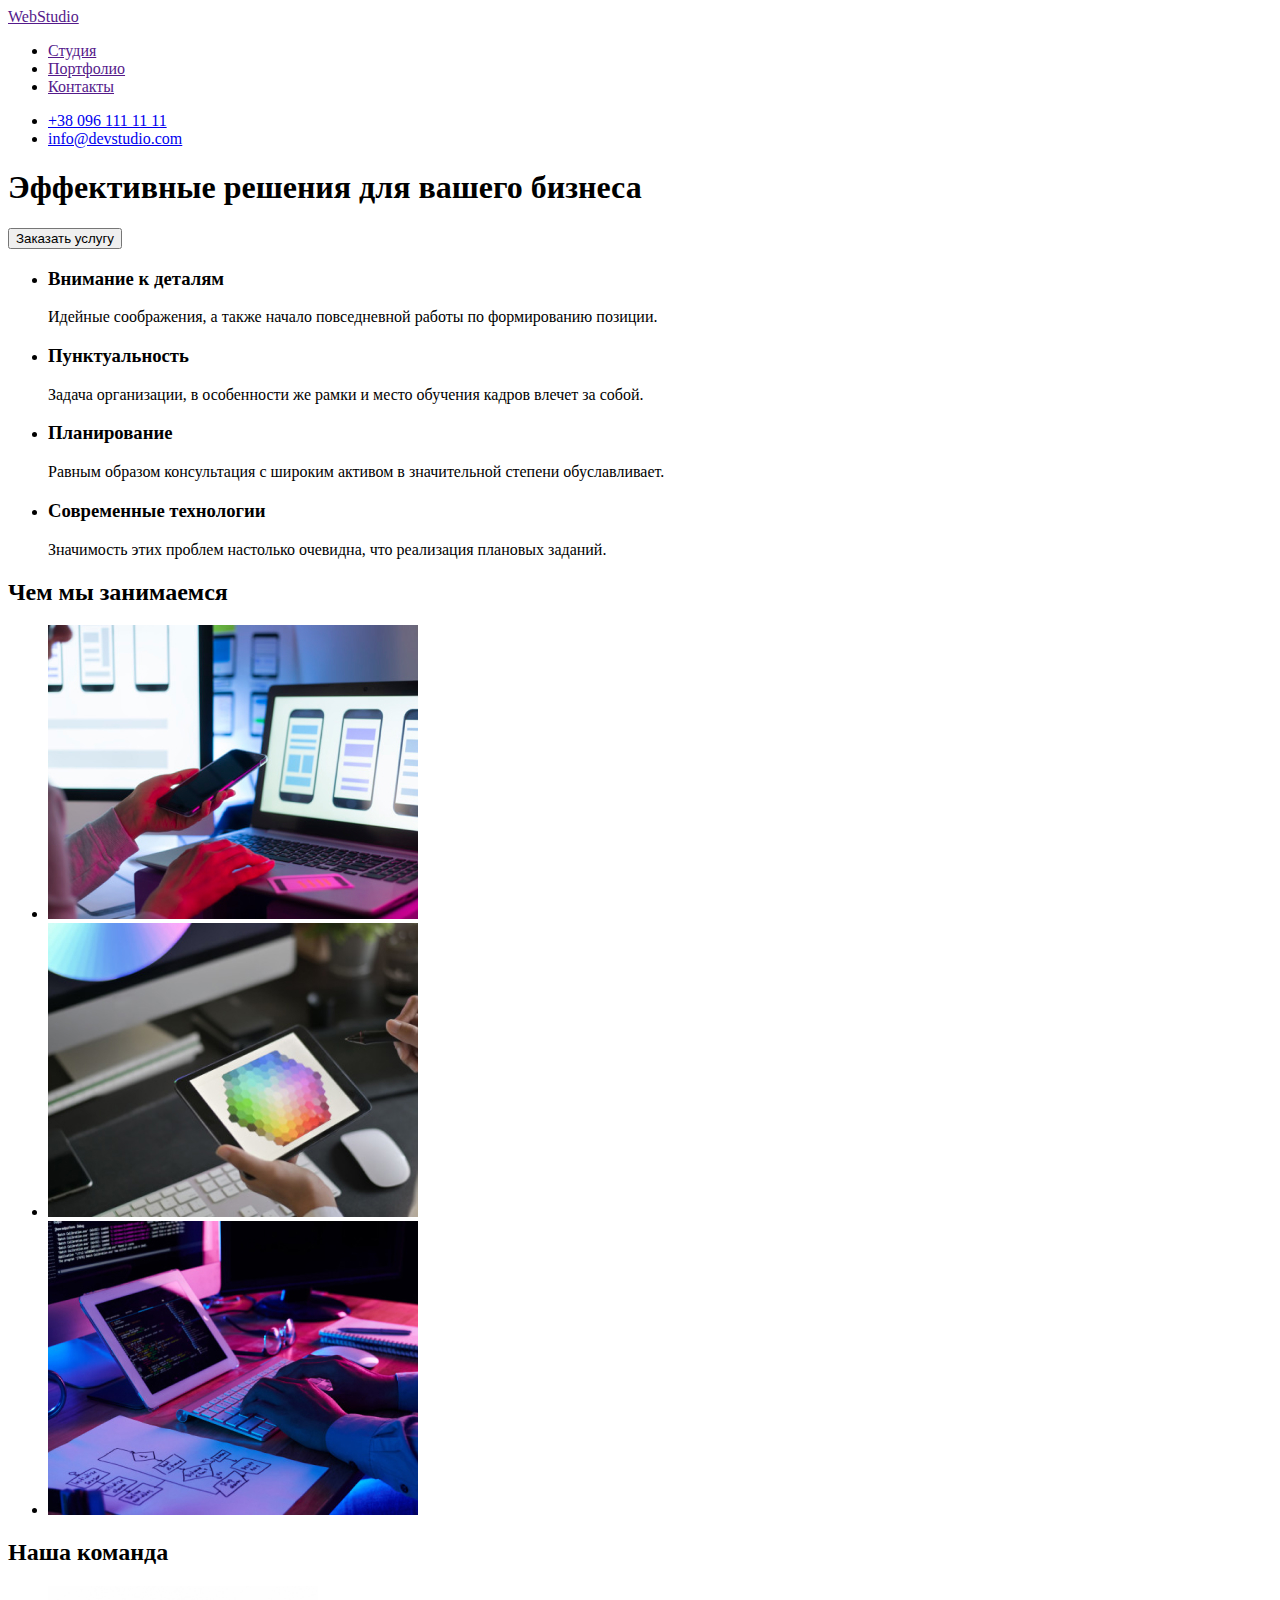
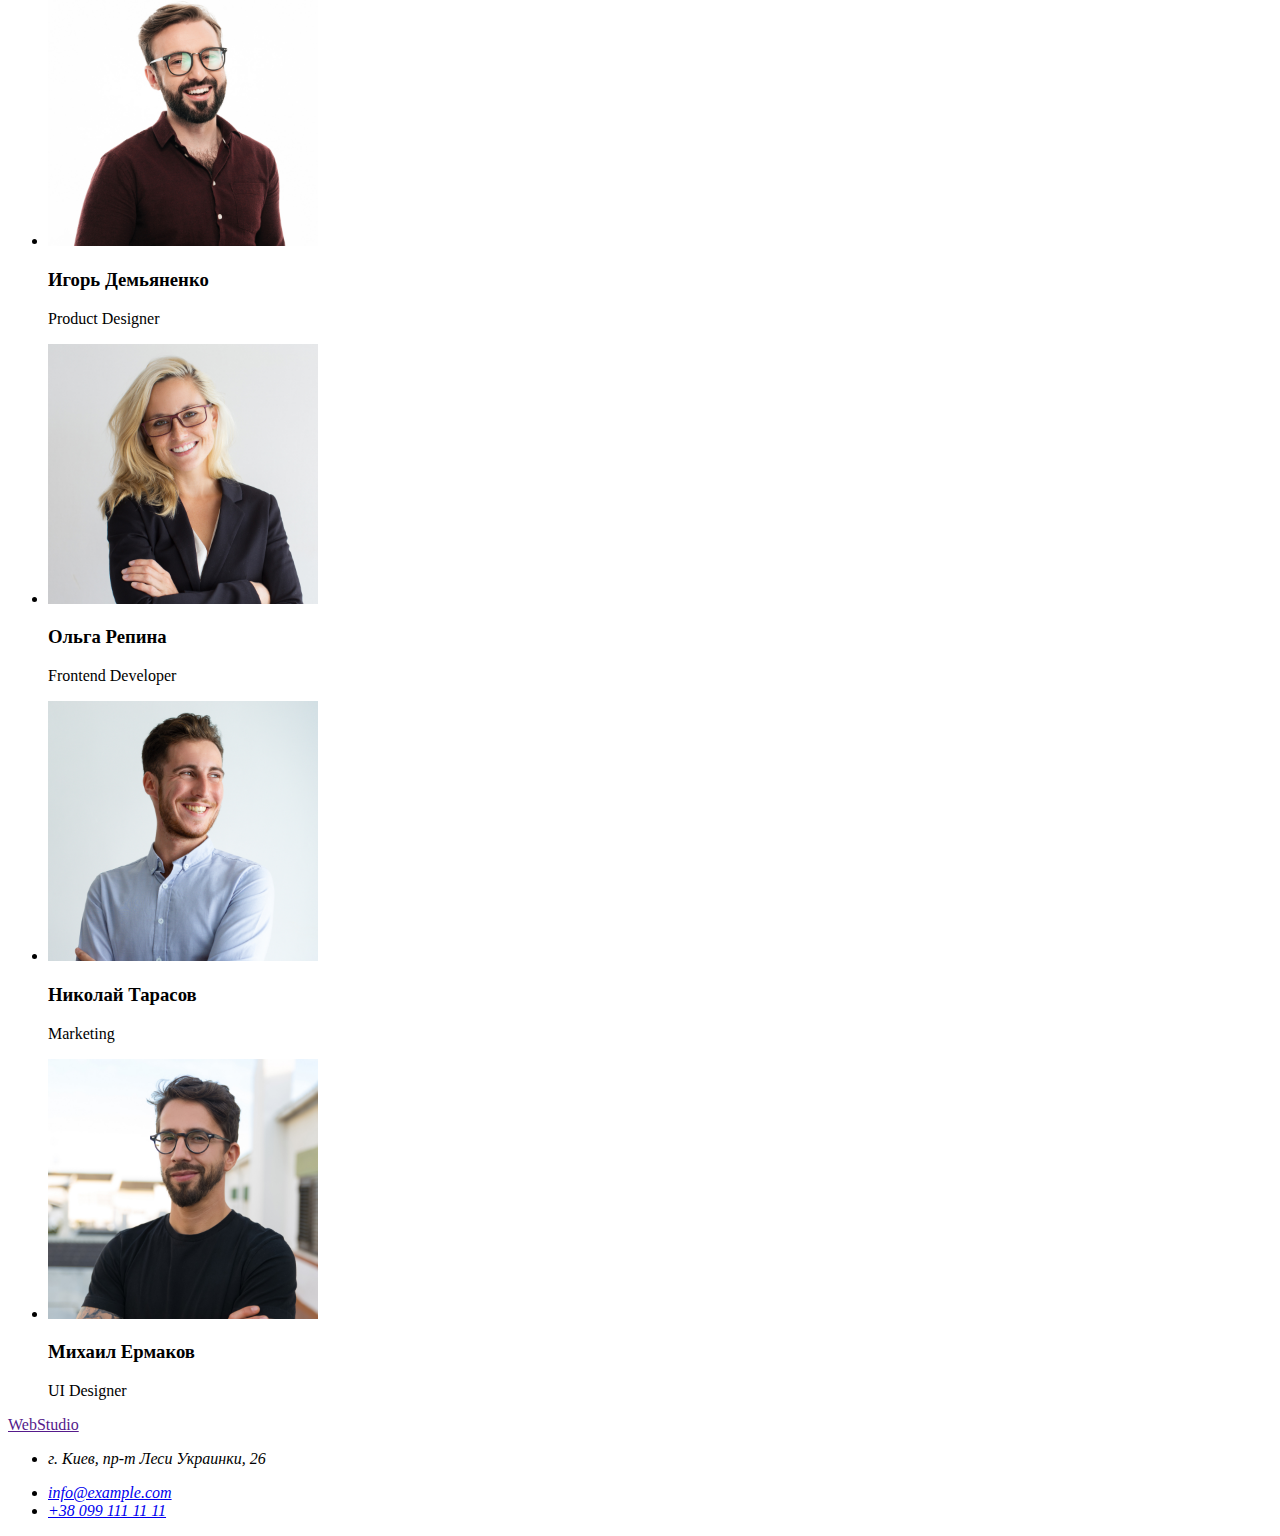
==== index.html @ 370072dc "начало работы" ====
<!DOCTYPE html>
<html lang="ru">
<head>
    <meta charset="UTF-8">
    <meta http-equiv="X-UA-Compatible" content="IE=edge">
    <meta name="viewport" content="width=device-width, initial-scale=1.0">
    <title>Document</title>
</head>
<body>
    <!--шапка сайта-->
    <header>
        <nav>
            <a href="">WebStudio</a>
            <ul>
                <li><a href="">Студия</a></li>
                <li><a href="">Портфолио</a></li>
                <li><a href="">Контакты</a></li>
            </ul>
        </nav>
        <ul>
            <li><a href="tel:+380961111111">+38 096 111 11 11</a></li>
            <li><a href="mailto:info@devstudio.com">info@devstudio.com</a></li>
        </ul>

    </header>
    <main>
        <!--hero-->
        <section>
            <h1>Эффективные решения для вашего бизнеса</h1>
            <type>
                <button>Заказать услугу</button>
            </type>
        </section>
         <section>
            <ul>
                <li><h3>Внимание к деталям</h3>
                    <p>Идейные соображения, а также начало повседневной работы по формированию позиции.</p></li>
                <li><h3>Пунктуальность</h3><p>Задача организации, в особенности же рамки и место обучения кадров влечет за собой.</p></li>
                <li><h3>Планирование</h3><p>Равным образом консультация с широким активом в значительной степени обуславливает.</p></li>
                <li><h3>Современные технологии</h3><p>Значимость этих проблем настолько очевидна, что реализация плановых заданий.</p></li>
                </ul>
         </section>
         <!--чем мы занимаемся-->
         <section>
             <h2>Чем мы занимаемся</h2>
             <ul>
                 <li><img src="images/box2.jpg" alt="подбор для всех девайсов" width="370"></li>
                 <li><img src='images/box3.jpg' alt="подбор цветов" width="370"></li>
                 <li><img src='images/img.jpg' alt="разработка сайтов" width="370"></li>
             </ul>  
         </section>
         <section>
             <h2>Наша команда</h2>
             <ul>
                 <li><img src="images/1.jpg" alt="Игорь Демьяненко" width="270"><h3>Игорь Демьяненко</h3><p>Product Designer</p></li>
                 <li><img src="images/4.jpg" alt="Ольга Репина" width="270"><h3>Ольга Репина</h3><p>Frontend Developer</p></li>
                 <li><img src="images/3.jpg" alt="Николай Tарасов" width="270"><h3>Николай Тарасов</h3><p>Marketing</p></li>
                 <li><img src="images/2.jpg" alt="Михаил Ермаков" width="270"><h3>Михаил Ермаков</h3><p>UI Designer</p></li>
             </ul>
         </section>
    </main>
    <footer>
        
        <a href="">WebStudio</a>
        <ul><address>
        <li><p>г. Киев, пр-т Леси Украинки, 26</li></p>
        <li><a href="mailto:info@example.com">info@example.com</a></li>
        <li><a href="tel:+380991111111">+38 099 111 11 11</a></li></address>
        </ul>
    </footer>
</body>     
</html>
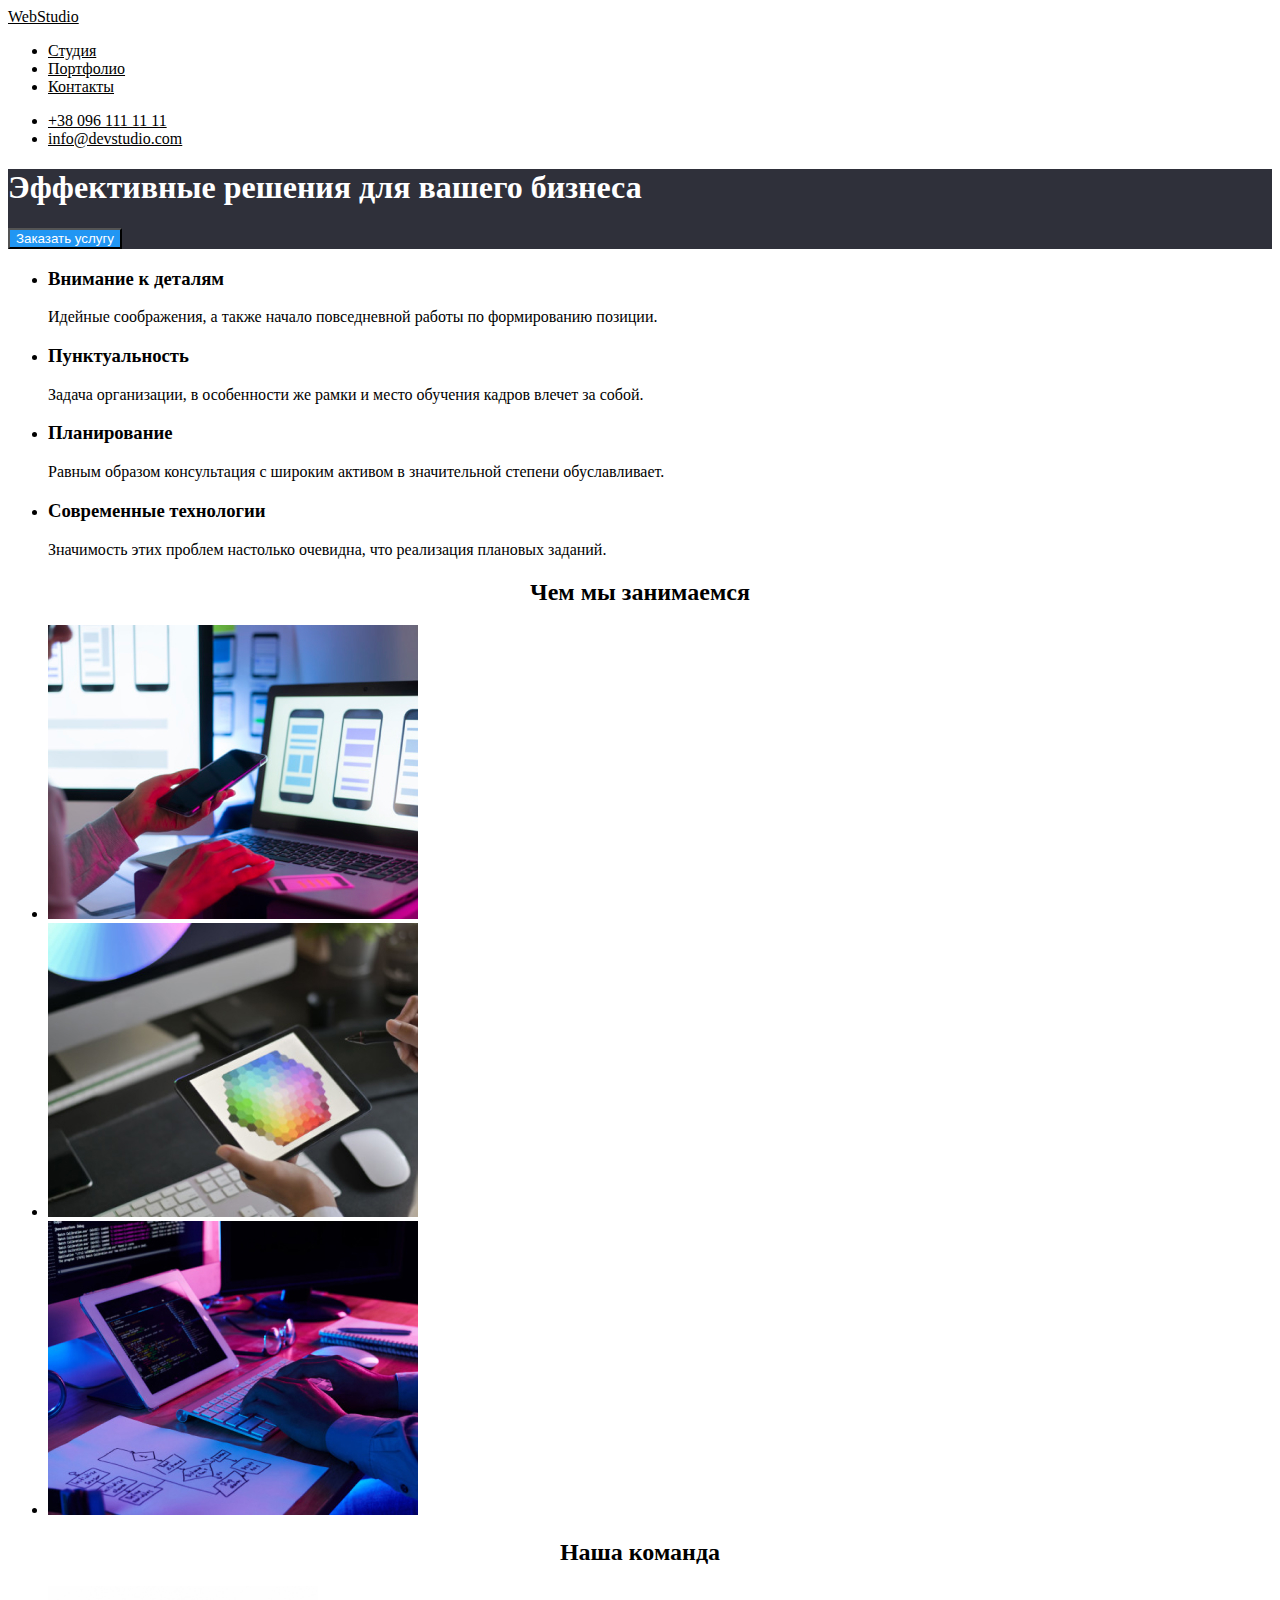
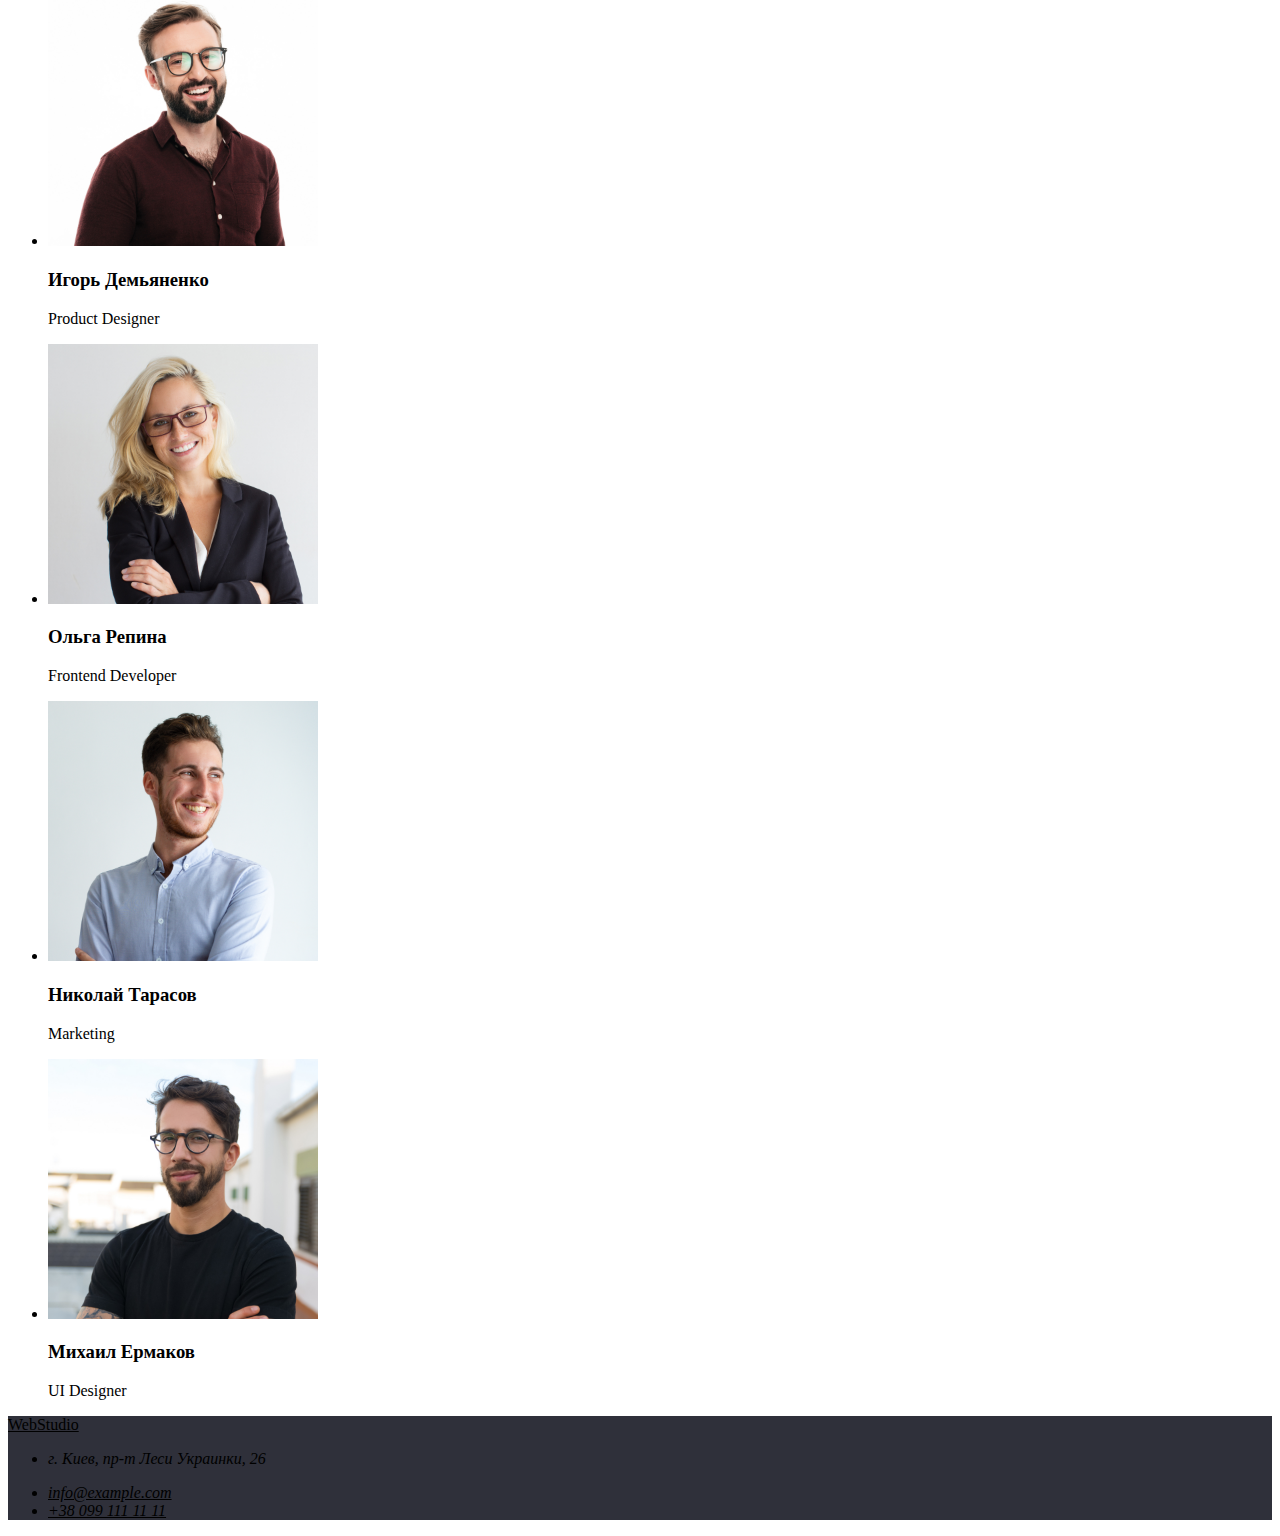
==== commit b556c233: "начало(созданы ксс файлы)" ====
--- a/index.html
+++ b/index.html
@@ -5,11 +5,13 @@
     <meta http-equiv="X-UA-Compatible" content="IE=edge">
     <meta name="viewport" content="width=device-width, initial-scale=1.0">
     <title>Document</title>
+    <link href="css\style.css" rel="stylesheet">
+
 </head>
 <body>
     <!--шапка сайта-->
-    <header>
-        <nav>
+    <header class="SHAPKA">
+        <nav class="SHAPKA-navigatsiya">
             <a href="">WebStudio</a>
             <ul>
                 <li><a href="">Студия</a></li>
@@ -17,7 +19,7 @@
                 <li><a href="">Контакты</a></li>
             </ul>
         </nav>
-        <ul>
+        <ul class="SHAPKA-navigatsiya">
             <li><a href="tel:+380961111111">+38 096 111 11 11</a></li>
             <li><a href="mailto:info@devstudio.com">info@devstudio.com</a></li>
         </ul>
@@ -25,24 +27,24 @@
     </header>
     <main>
         <!--hero-->
-        <section>
-            <h1>Эффективные решения для вашего бизнеса</h1>
+        <section class="HERO">
+            <h1 class="HERO-text">Эффективные решения для вашего бизнеса</h1>
             <type>
-                <button>Заказать услугу</button>
+                <button class="HERO-BUTTON">Заказать услугу</button>
             </type>
         </section>
-         <section>
+         <section class="preimushestva">
             <ul>
-                <li><h3>Внимание к деталям</h3>
+                <li><h3 class="preimushestva">Внимание к деталям</h3>
                     <p>Идейные соображения, а также начало повседневной работы по формированию позиции.</p></li>
-                <li><h3>Пунктуальность</h3><p>Задача организации, в особенности же рамки и место обучения кадров влечет за собой.</p></li>
-                <li><h3>Планирование</h3><p>Равным образом консультация с широким активом в значительной степени обуславливает.</p></li>
-                <li><h3>Современные технологии</h3><p>Значимость этих проблем настолько очевидна, что реализация плановых заданий.</p></li>
+                <li><h3 class="preimushestva">Пунктуальность</h3><p>Задача организации, в особенности же рамки и место обучения кадров влечет за собой.</p></li>
+                <li><h3 class="preimushestva">Планирование</h3><p>Равным образом консультация с широким активом в значительной степени обуславливает.</p></li>
+                <li><h3 class="preimushestva">Современные технологии</h3><p>Значимость этих проблем настолько очевидна, что реализация плановых заданий.</p></li>
                 </ul>
          </section>
          <!--чем мы занимаемся-->
          <section>
-             <h2>Чем мы занимаемся</h2>
+             <h2 class="chemzanimaemsya">Чем мы занимаемся</h2>
              <ul>
                  <li><img src="images/box2.jpg" alt="подбор для всех девайсов" width="370"></li>
                  <li><img src='images/box3.jpg' alt="подбор цветов" width="370"></li>
@@ -50,7 +52,7 @@
              </ul>  
          </section>
          <section>
-             <h2>Наша команда</h2>
+             <h2 class="nashakomanda">Наша команда</h2>
              <ul>
                  <li><img src="images/1.jpg" alt="Игорь Демьяненко" width="270"><h3>Игорь Демьяненко</h3><p>Product Designer</p></li>
                  <li><img src="images/4.jpg" alt="Ольга Репина" width="270"><h3>Ольга Репина</h3><p>Frontend Developer</p></li>
@@ -59,7 +61,7 @@
              </ul>
          </section>
     </main>
-    <footer>
+    <footer class="podval">
         
         <a href="">WebStudio</a>
         <ul><address>
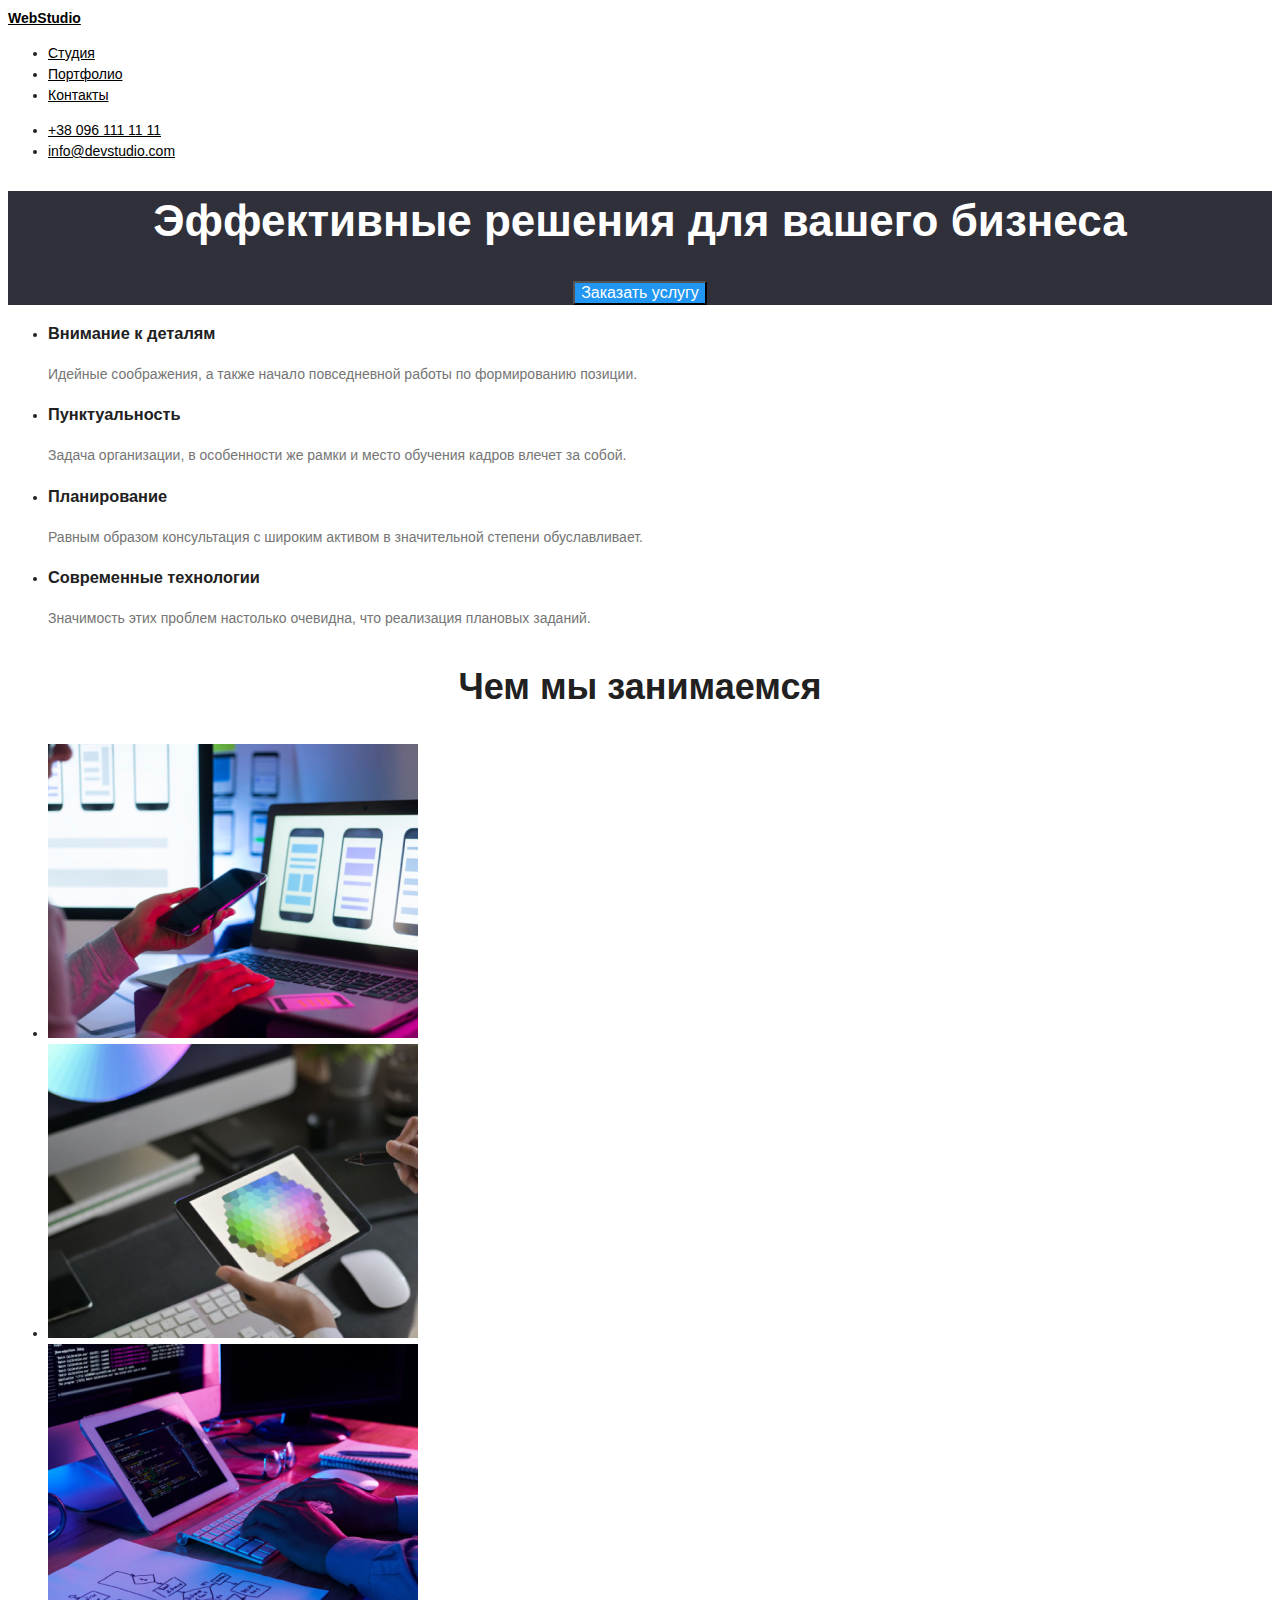
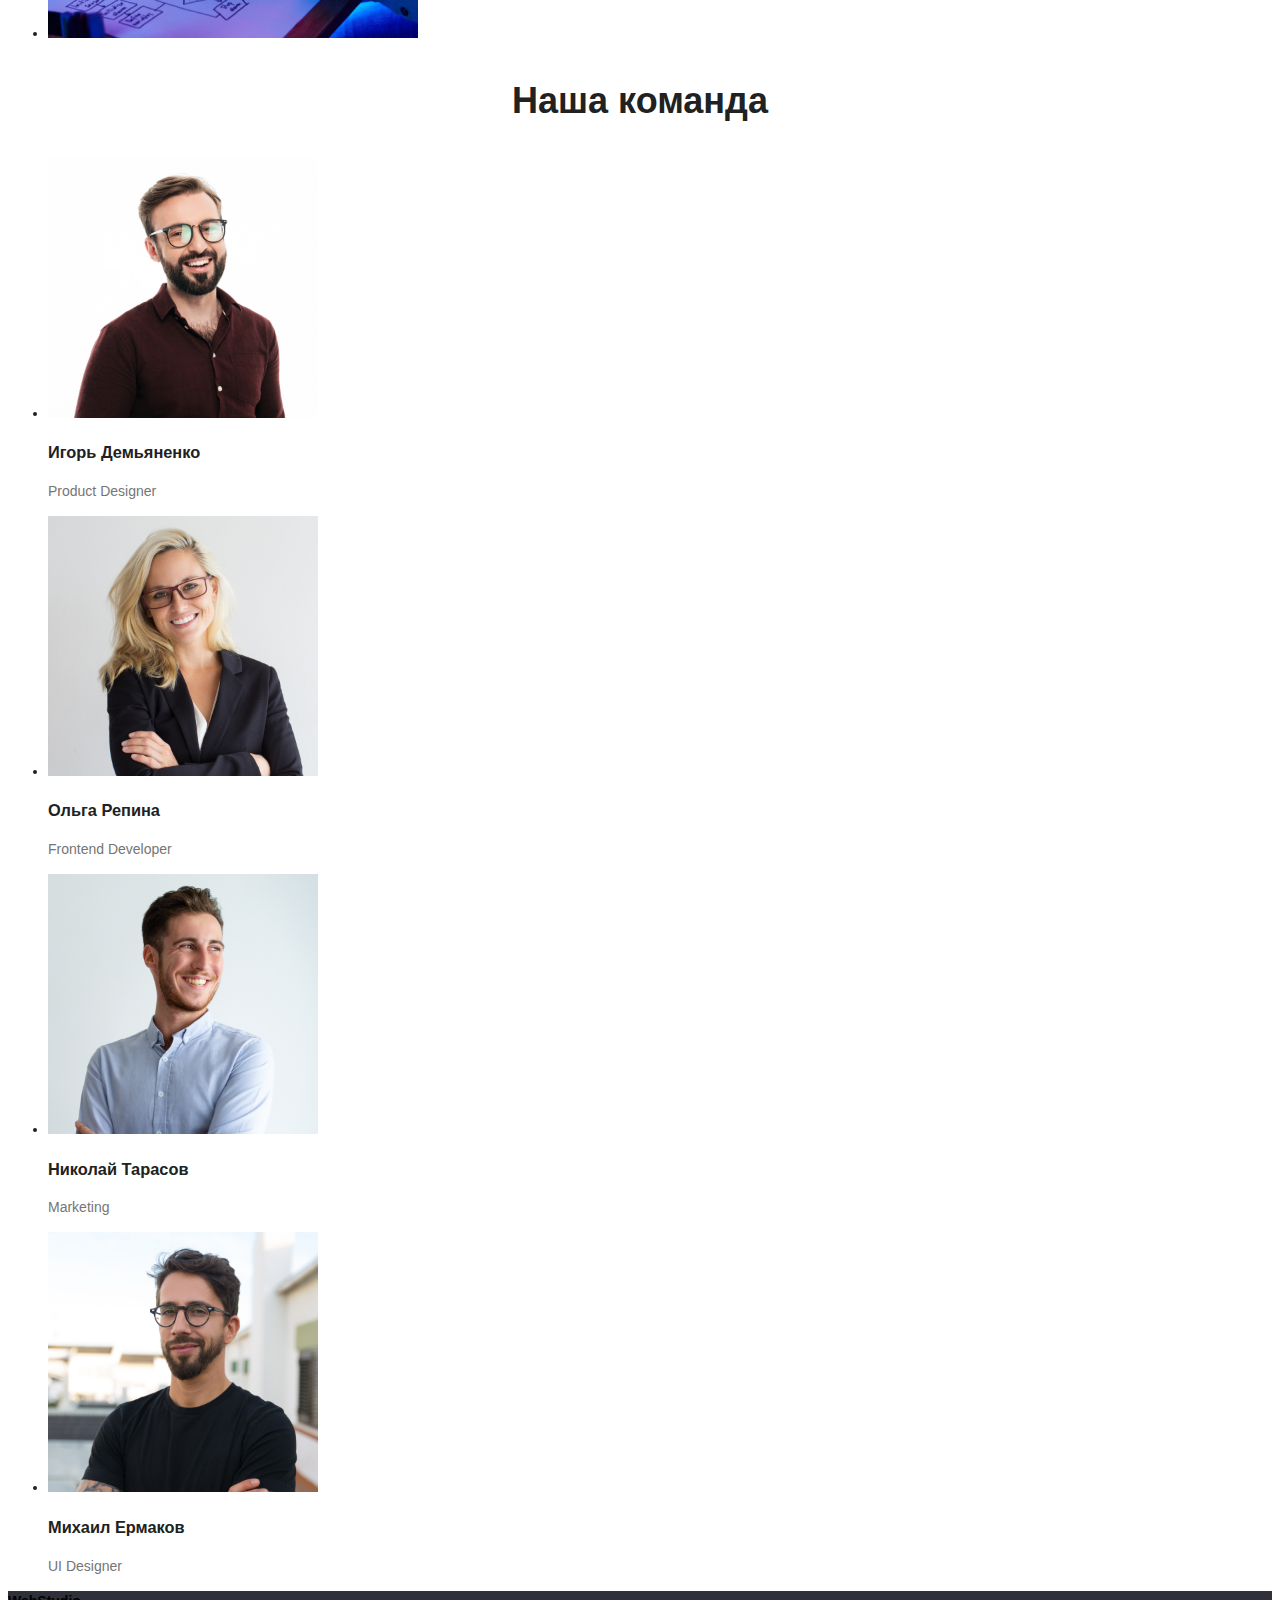
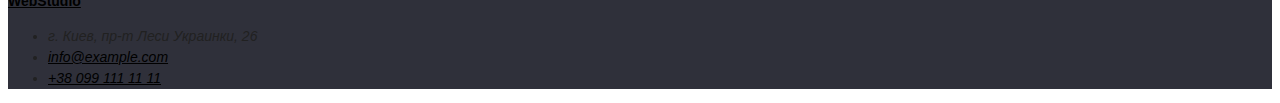
==== commit 13ab734a: "исправлены ошибки работы1" ====
--- a/index.html
+++ b/index.html
@@ -6,16 +6,17 @@
     <meta name="viewport" content="width=device-width, initial-scale=1.0">
     <title>Document</title>
     <link href="css\style.css" rel="stylesheet">
+    <link href="https://fonts.google.com/share?selection.family=Roboto:wght@100" rel="stylesheet">
 
 </head>
 <body>
     <!--шапка сайта-->
     <header class="SHAPKA">
         <nav class="SHAPKA-navigatsiya">
-            <a href="">WebStudio</a>
+            <a href="index.html" class="emblema">WebStudio</a>
             <ul>
                 <li><a href="">Студия</a></li>
-                <li><a href="">Портфолио</a></li>
+                <li><a href="portfolio.html">Портфолио</a></li>
                 <li><a href="">Контакты</a></li>
             </ul>
         </nav>
@@ -29,17 +30,15 @@
         <!--hero-->
         <section class="HERO">
             <h1 class="HERO-text">Эффективные решения для вашего бизнеса</h1>
-            <type>
-                <button class="HERO-BUTTON">Заказать услугу</button>
-            </type>
+                <button type="button" class="HERO-BUTTON">Заказать услугу</button>
         </section>
          <section class="preimushestva">
             <ul>
                 <li><h3 class="preimushestva">Внимание к деталям</h3>
-                    <p>Идейные соображения, а также начало повседневной работы по формированию позиции.</p></li>
-                <li><h3 class="preimushestva">Пунктуальность</h3><p>Задача организации, в особенности же рамки и место обучения кадров влечет за собой.</p></li>
-                <li><h3 class="preimushestva">Планирование</h3><p>Равным образом консультация с широким активом в значительной степени обуславливает.</p></li>
-                <li><h3 class="preimushestva">Современные технологии</h3><p>Значимость этих проблем настолько очевидна, что реализация плановых заданий.</p></li>
+                    <p class="abzac">Идейные соображения, а также начало повседневной работы по формированию позиции.</p></li>
+                <li><h3 class="preimushestva">Пунктуальность</h3><p class="abzac">Задача организации, в особенности же рамки и место обучения кадров влечет за собой.</p></li>
+                <li><h3 class="preimushestva">Планирование</h3><p class="abzac">Равным образом консультация с широким активом в значительной степени обуславливает.</p></li>
+                <li><h3 class="preimushestva">Современные технологии</h3><p class="abzac">Значимость этих проблем настолько очевидна, что реализация плановых заданий.</p></li>
                 </ul>
          </section>
          <!--чем мы занимаемся-->
@@ -61,14 +60,14 @@
              </ul>
          </section>
     </main>
-    <footer class="podval">
+    <footer>
         
-        <a href="">WebStudio</a>
-        <ul><address>
-        <li><p>г. Киев, пр-т Леси Украинки, 26</li></p>
+        <a href="index.html" class="emblema">WebStudio</a>
+        <address><ul>
+        <li>г. Киев, пр-т Леси Украинки, 26 </li>
         <li><a href="mailto:info@example.com">info@example.com</a></li>
-        <li><a href="tel:+380991111111">+38 099 111 11 11</a></li></address>
-        </ul>
+        <li><a href="tel:+380991111111">+38 099 111 11 11</a></li>
+        </ul></address>
     </footer>
 </body>     
 </html>
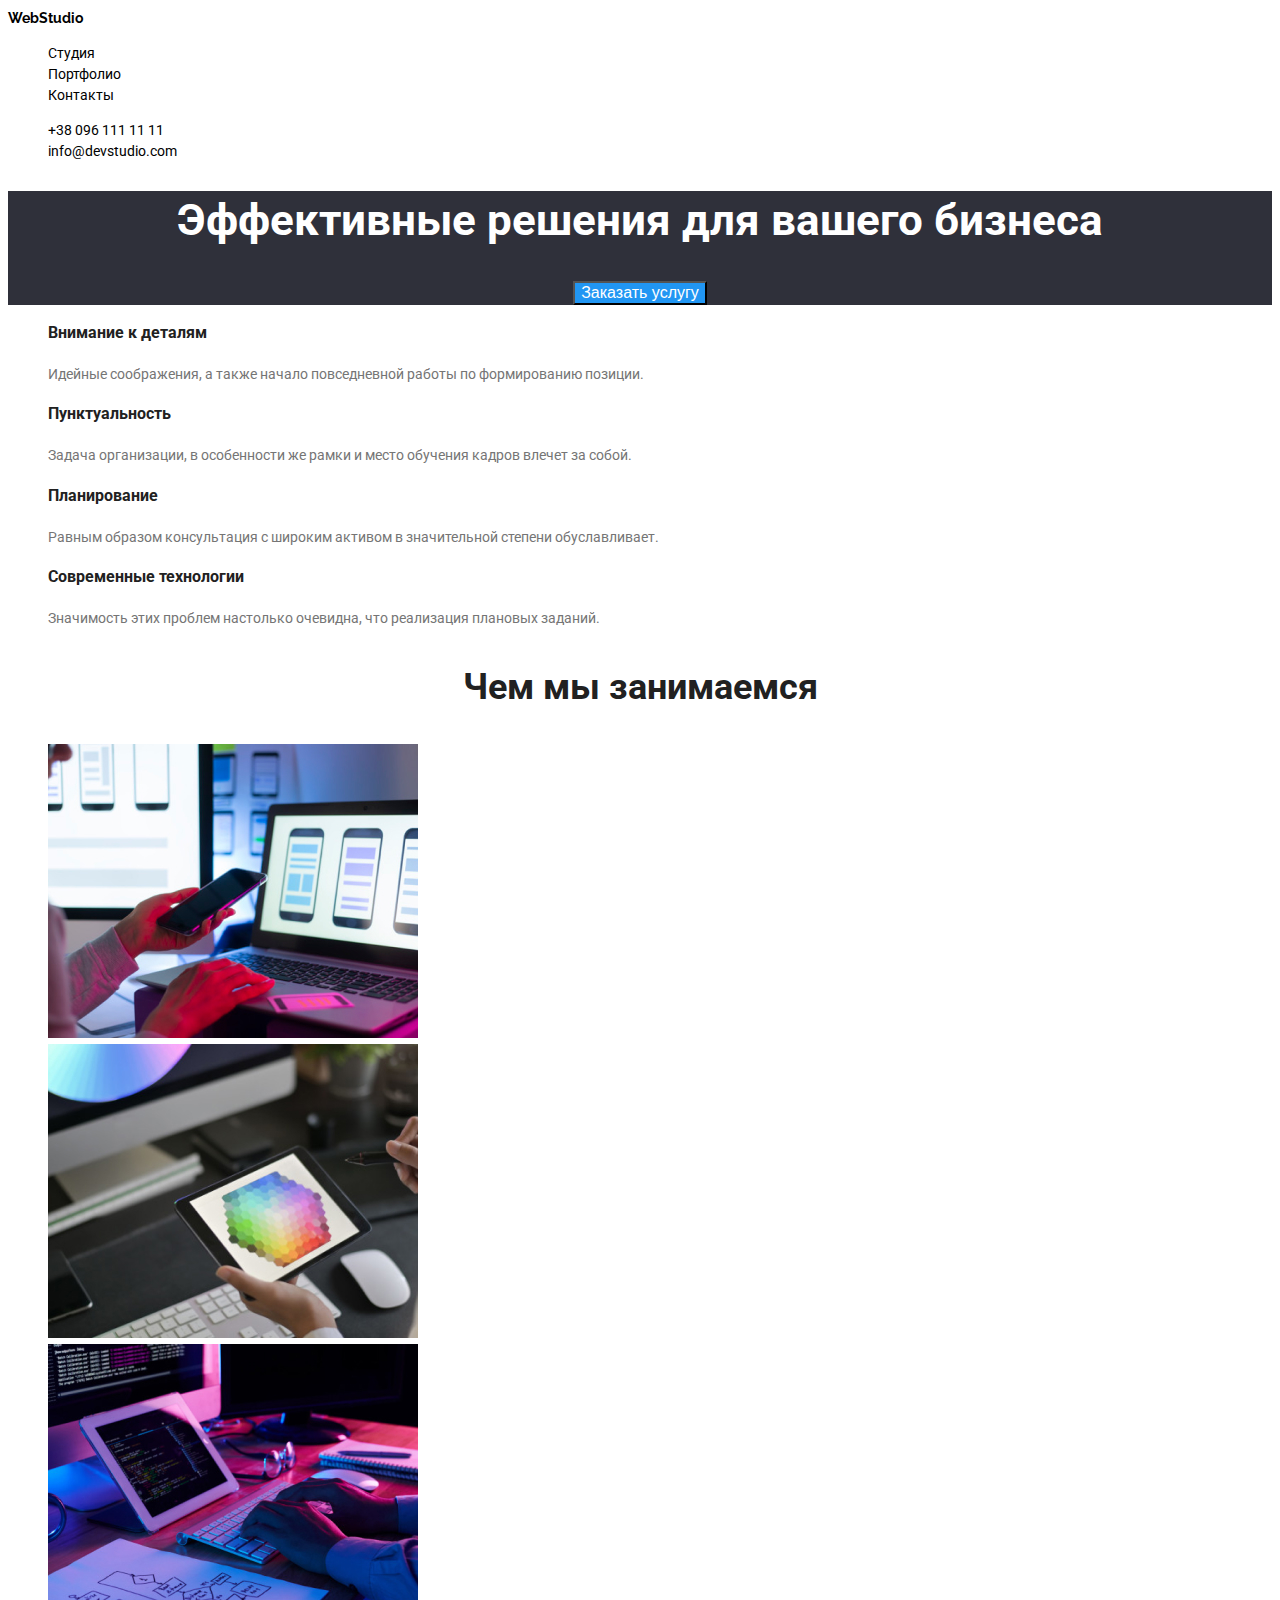
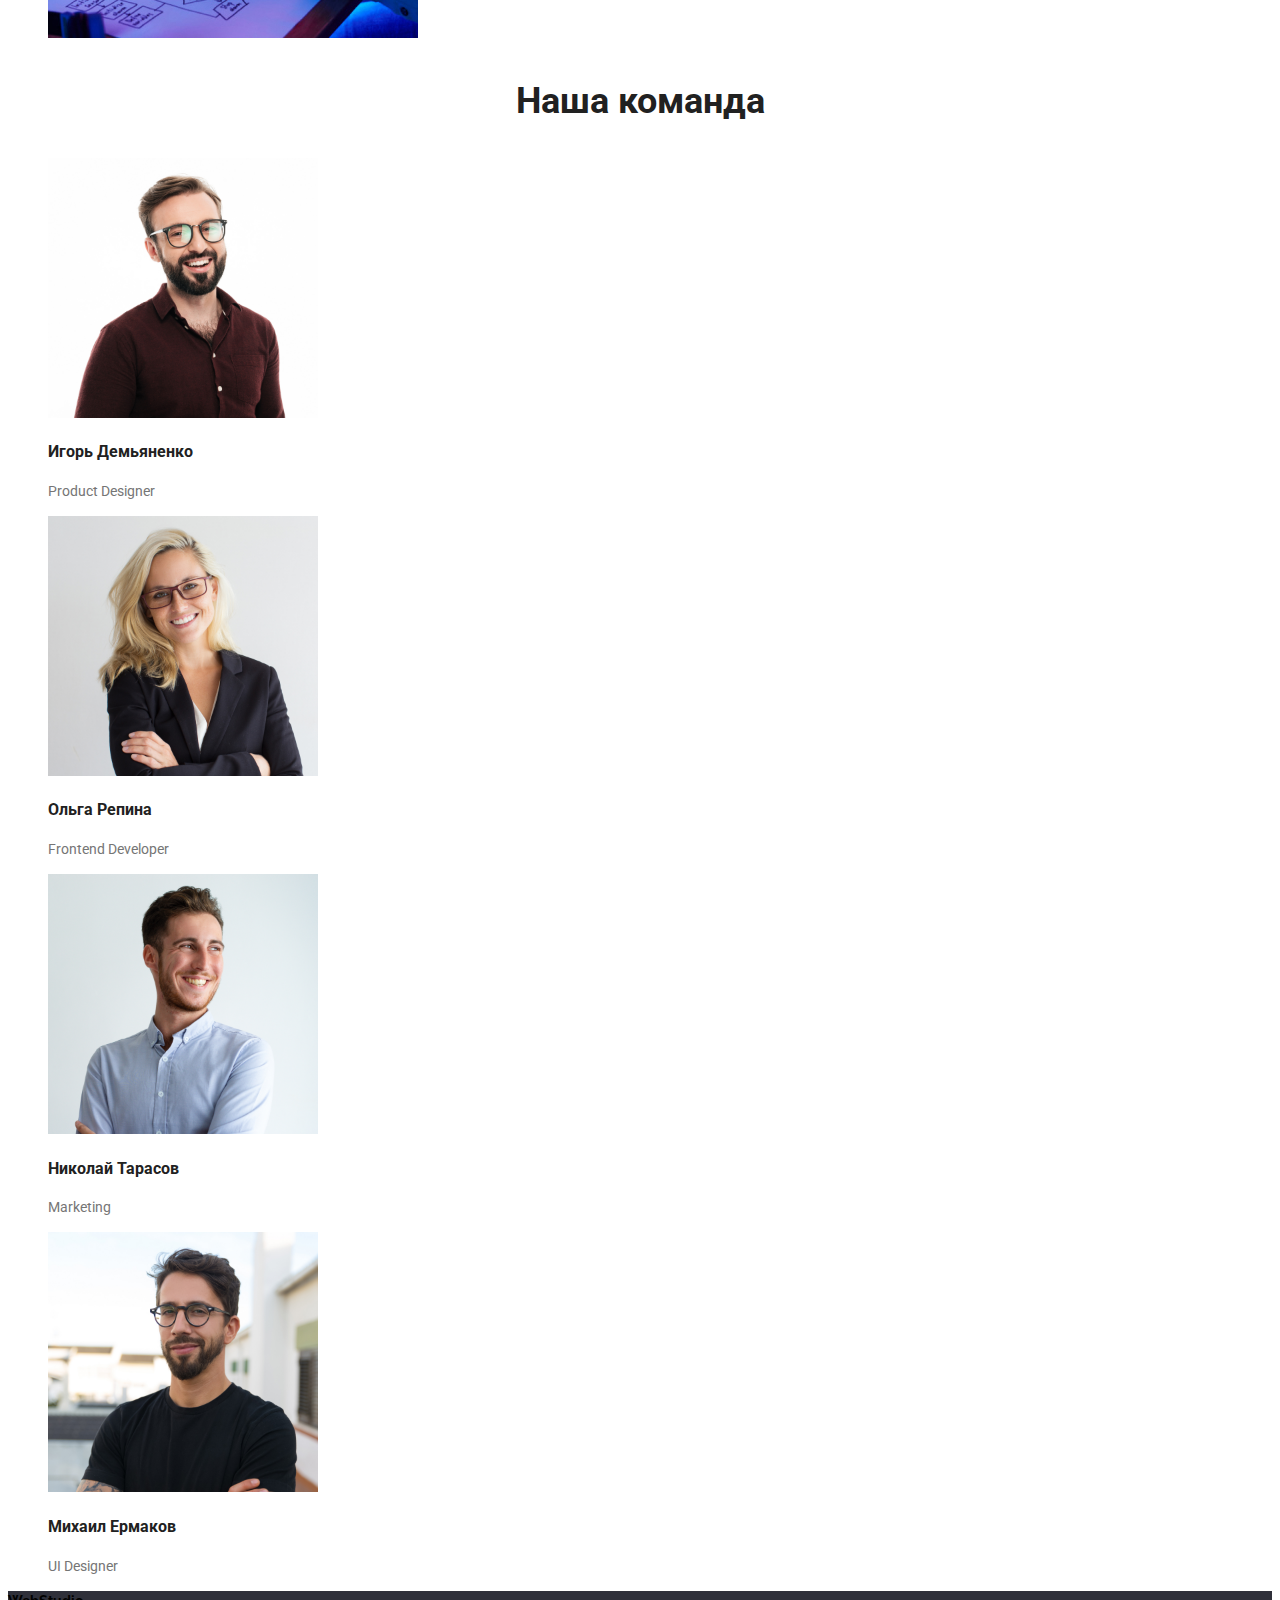
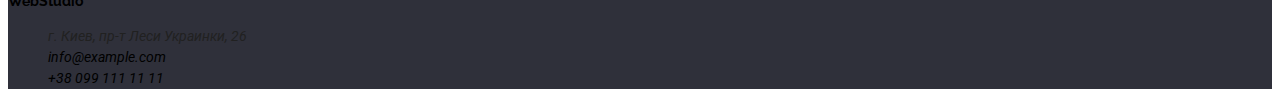
==== commit 7aa73f49: "исправления" ====
--- a/index.html
+++ b/index.html
@@ -5,14 +5,14 @@
     <meta http-equiv="X-UA-Compatible" content="IE=edge">
     <meta name="viewport" content="width=device-width, initial-scale=1.0">
     <title>Document</title>
-    <link href="css\style.css" rel="stylesheet">
-    <link href="https://fonts.google.com/share?selection.family=Roboto:wght@100" rel="stylesheet">
+    <link href="css/style.css" rel="stylesheet">
+    <link href="https://fonts.googleapis.com/css2?family=Raleway:wght@700&family=Roboto:wght@400;500;700;900&display=swap" rel="stylesheet">
 
 </head>
 <body>
     <!--шапка сайта-->
-    <header class="SHAPKA">
-        <nav class="SHAPKA-navigatsiya">
+    <header class="shapka">
+        <nav class="shapka-navigatsiya">
             <a href="index.html" class="emblema">WebStudio</a>
             <ul>
                 <li><a href="">Студия</a></li>
@@ -20,7 +20,7 @@
                 <li><a href="">Контакты</a></li>
             </ul>
         </nav>
-        <ul class="SHAPKA-navigatsiya">
+        <ul class="shapka-navigatsiya">
             <li><a href="tel:+380961111111">+38 096 111 11 11</a></li>
             <li><a href="mailto:info@devstudio.com">info@devstudio.com</a></li>
         </ul>
@@ -28,9 +28,9 @@
     </header>
     <main>
         <!--hero-->
-        <section class="HERO">
-            <h1 class="HERO-text">Эффективные решения для вашего бизнеса</h1>
-                <button type="button" class="HERO-BUTTON">Заказать услугу</button>
+        <section class="hero">
+            <h1 class="hero-text">Эффективные решения для вашего бизнеса</h1>
+                <button type="button" class="hero-BUTTON">Заказать услугу</button>
         </section>
          <section class="preimushestva">
             <ul>
--- a/css/style.css
+++ b/css/style.css
@@ -0,0 +1,119 @@
+body
+{
+    font-family: 'Roboto', sans-serif;
+    color:rgba(33,33,33);
+    font-size: 14px;
+    line-height:1.5;
+}
+a
+{
+    color:black;
+    text-decoration: none;
+}
+a:hover
+{
+ color: rgba(33, 150, 243, 1);
+}
+h3
+{
+    color:rgba(33,33,33);
+    font-weight: bold;
+
+}
+p
+{
+    color: rgba(117,117,117);
+    font-weight: normal;
+}
+footer
+{
+    background-color: rgba(47,48,58);
+    font-weight:normal;
+}
+h1
+{
+    font-weight:bolder;
+}
+h2
+{
+    font-weight: bold;
+}
+li
+{
+    list-style-type: none;
+}
+.hero-text
+{
+    color:white;
+    font-size: 44px;
+    line-height: 1.36;
+}
+.hero
+{
+    background-color: rgba(47,48,58);
+    text-align: center;
+    
+}
+.hero-BUTTON
+{
+    background-color: rgba(33, 150, 243, 1);
+    color:white;
+    cursor:pointer;
+    font-size: 16px;
+    cursor:pointer;
+}
+.hero-BUTTON:hover
+{
+    background-color: rgba(33, 150, 243, 1);
+    color:white;
+    cursor:pointer;
+
+}
+.chemzanimaemsya
+{
+    text-align: center;
+    font-size: 36px;
+}
+.nashakomanda
+{
+    text-align: center;
+    font-size: 36px;
+}
+
+.menu-knopka
+{
+    line-height:1.625;
+    cursor:pointer;
+}
+.menu-knopka:hover
+{
+    cursor:pointer;
+    background-color: rgba(33, 150, 243, 1);
+    color : rgba(245,244,250);
+    border: 0cm; 
+    
+}
+.menu
+{
+    
+    text-align: center;
+}   
+
+.knopka
+{
+    font-size: 16px;
+}
+.abzac
+{
+    line-height:1.71428571429;
+}
+.portfolio
+{
+    line-height: 2;
+}
+.emblema
+{
+    font-weight: bold;
+    font-family: 'Raleway', sans-serif;
+
+}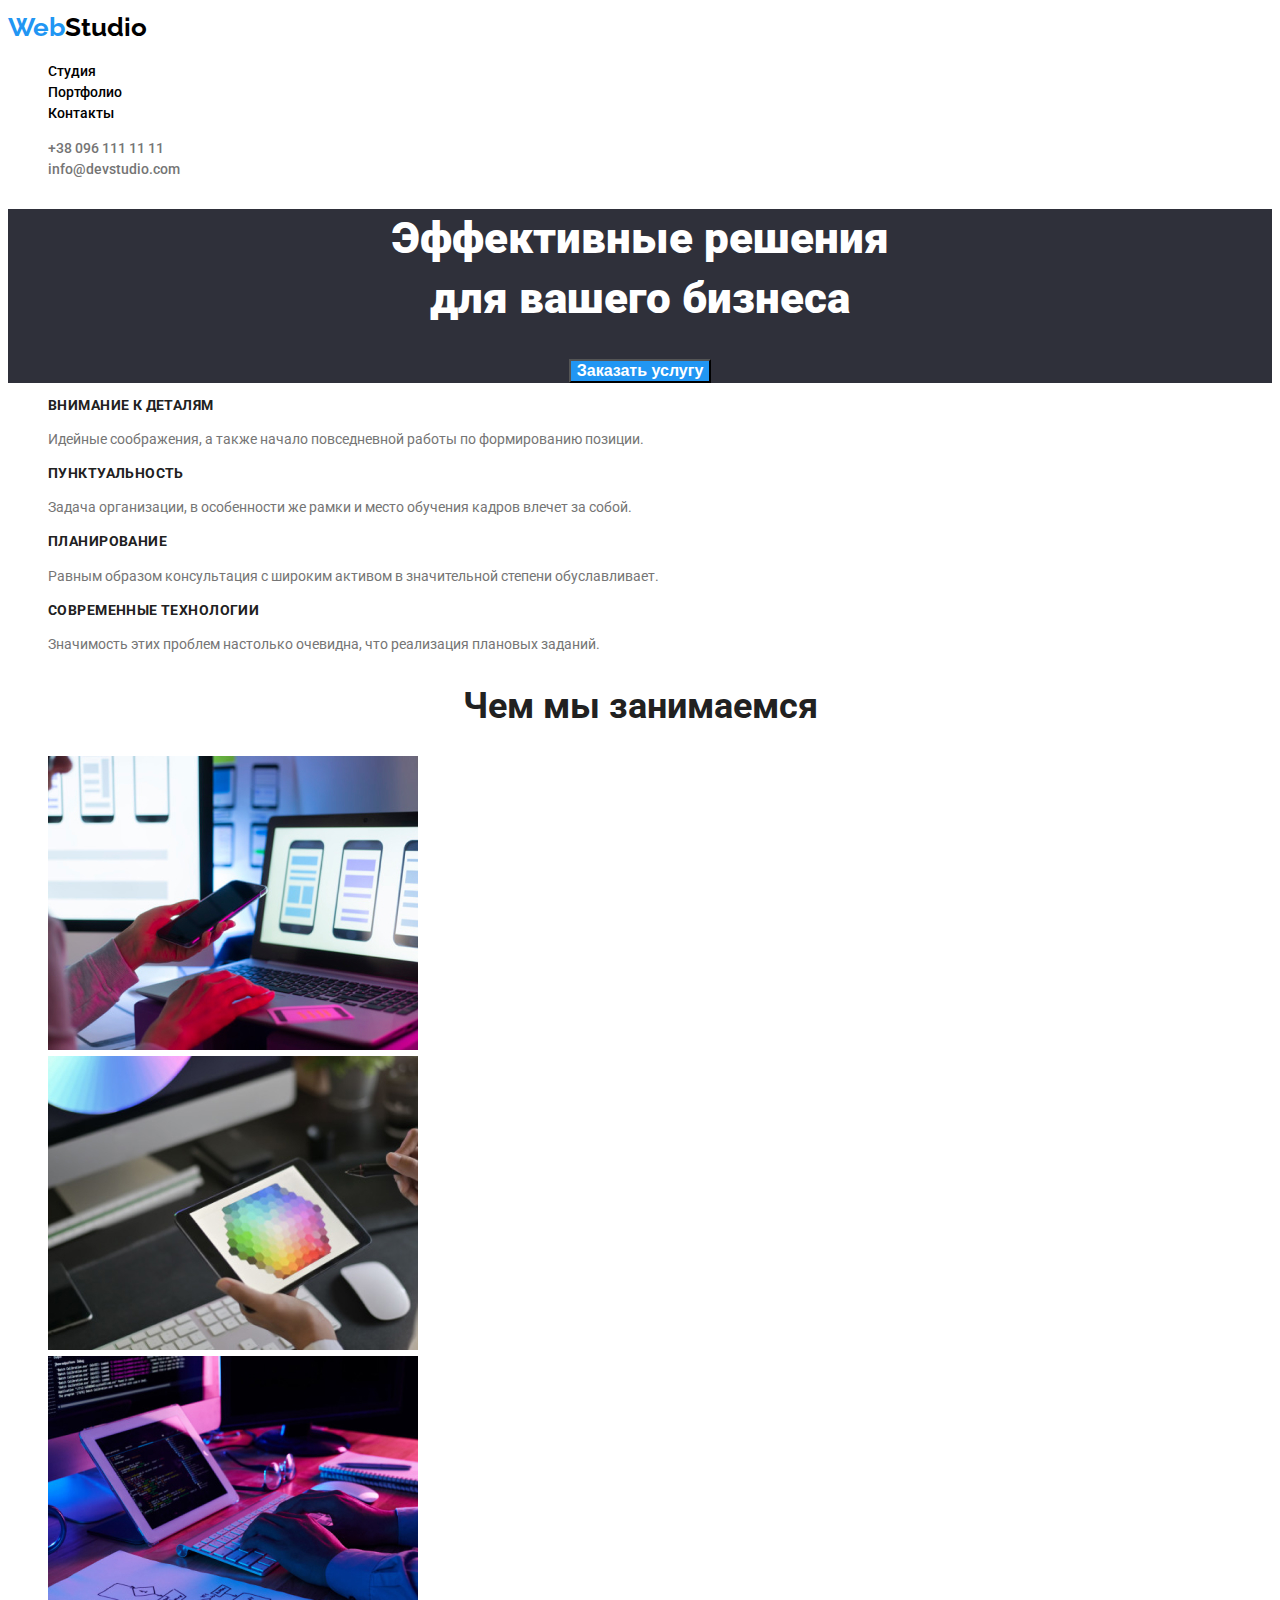
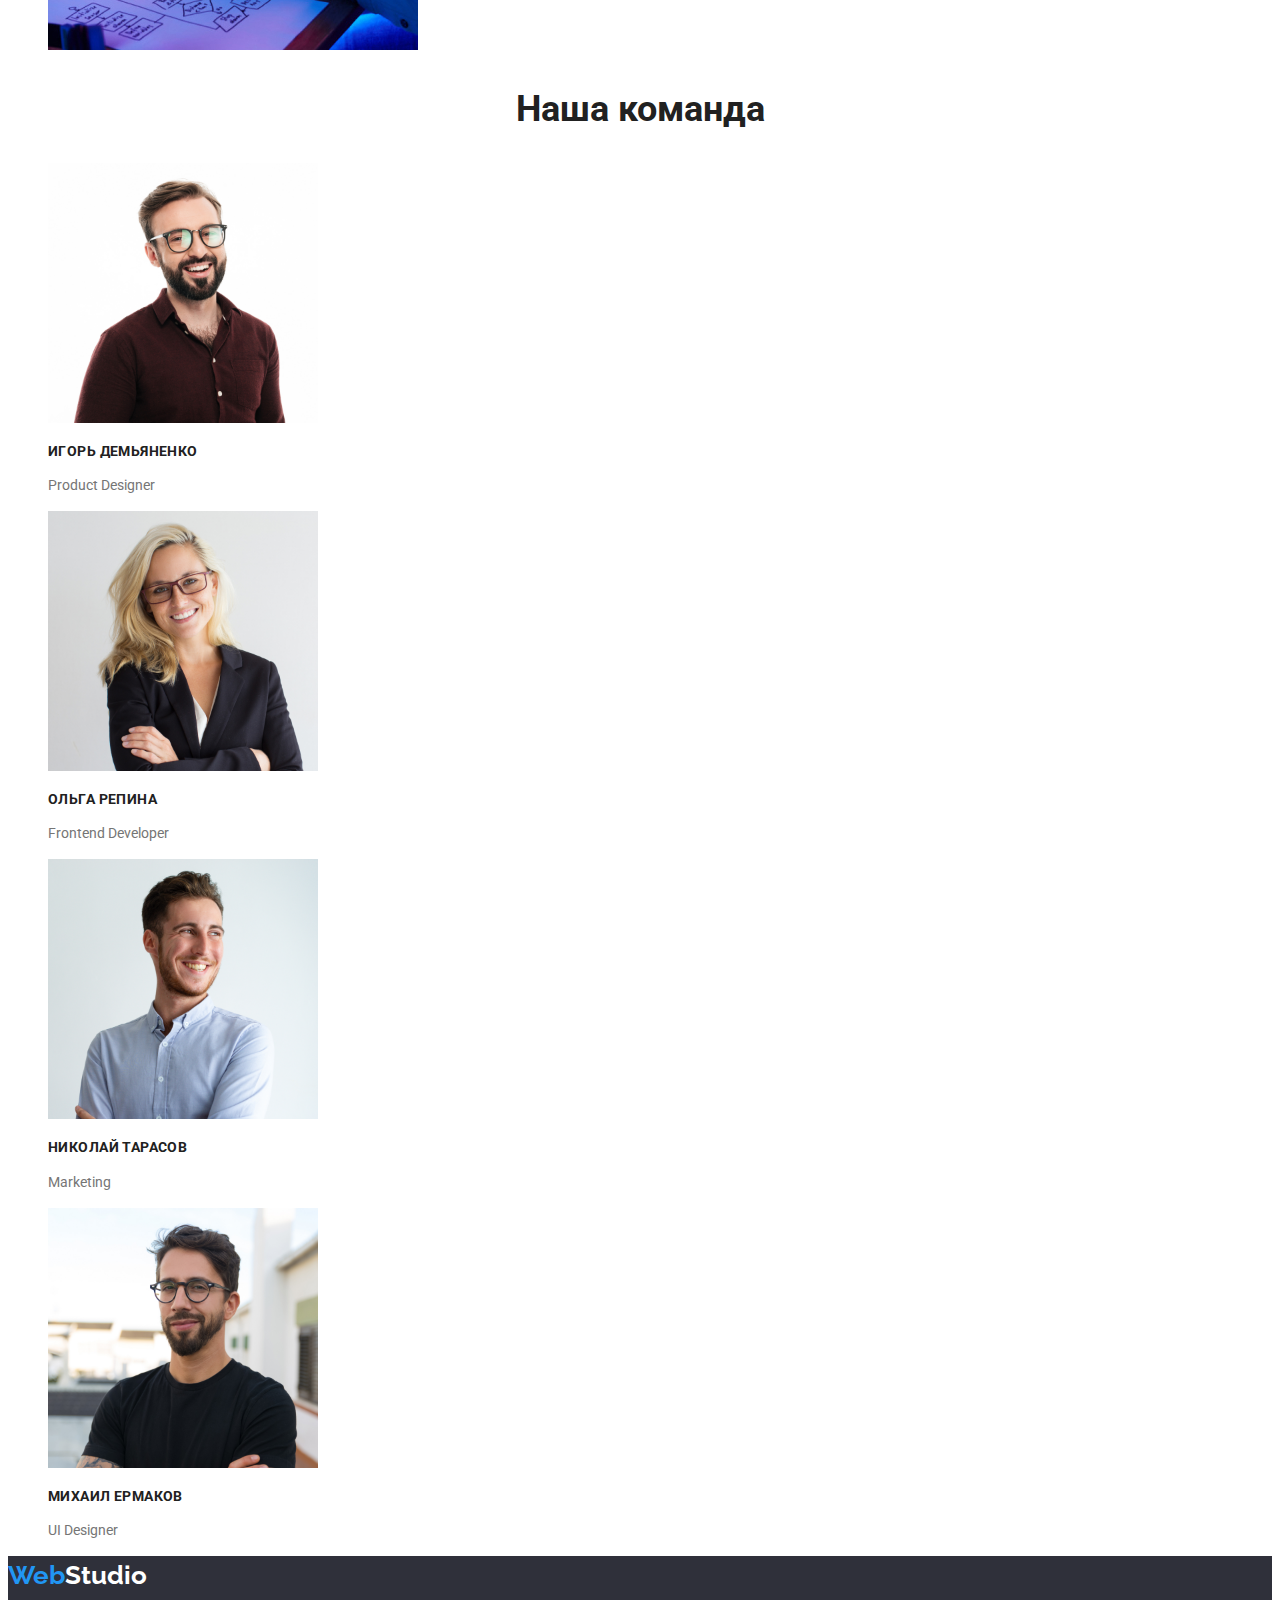
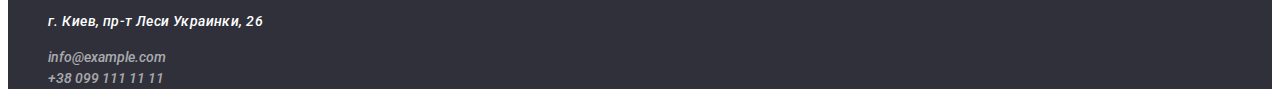
==== commit 26207b0a: "исправлены ошибки" ====
--- a/index.html
+++ b/index.html
@@ -13,38 +13,38 @@
     <!--шапка сайта-->
     <header class="shapka">
         <nav class="shapka-navigatsiya">
-            <a href="index.html" class="emblema">WebStudio</a>
-            <ul>
-                <li><a href="">Студия</a></li>
-                <li><a href="portfolio.html">Портфолио</a></li>
-                <li><a href="">Контакты</a></li>
+            <a href="index.html" class="emblema"><span class="web">Web</span>Studio</a>
+            <ul class="spisok">
+                <li><a href="" class="link">Студия</a></li>
+                <li><a href="portfolio.html" class="link">Портфолио</a></li>
+                <li><a href="" class="link">Контакты</a></li>
             </ul>
         </nav>
-        <ul class="shapka-navigatsiya">
-            <li><a href="tel:+380961111111">+38 096 111 11 11</a></li>
-            <li><a href="mailto:info@devstudio.com">info@devstudio.com</a></li>
+        <ul class="spisok">
+            <li><a href="tel:+380961111111"  class="svyazi">+38 096 111 11 11</a></li>
+            <li><a href="mailto:info@devstudio.com"  class="svyazi">info@devstudio.com</a></li>
         </ul>
 
     </header>
     <main>
         <!--hero-->
         <section class="hero">
-            <h1 class="hero-text">Эффективные решения для вашего бизнеса</h1>
-                <button type="button" class="hero-BUTTON">Заказать услугу</button>
+            <h1 class="hero-text">Эффективные решения <br>для вашего бизнеса</br></h1>
+                <button type="button" class="hero-button">Заказать услугу</button>
         </section>
-         <section class="preimushestva">
-            <ul>
-                <li><h3 class="preimushestva">Внимание к деталям</h3>
+         <section>
+            <ul class="spisok">
+                <li><h3 class="zagolovok">Внимание к деталям</h3>
                     <p class="abzac">Идейные соображения, а также начало повседневной работы по формированию позиции.</p></li>
-                <li><h3 class="preimushestva">Пунктуальность</h3><p class="abzac">Задача организации, в особенности же рамки и место обучения кадров влечет за собой.</p></li>
-                <li><h3 class="preimushestva">Планирование</h3><p class="abzac">Равным образом консультация с широким активом в значительной степени обуславливает.</p></li>
-                <li><h3 class="preimushestva">Современные технологии</h3><p class="abzac">Значимость этих проблем настолько очевидна, что реализация плановых заданий.</p></li>
+                <li><h3 class="zagolovok">Пунктуальность</h3><p class="abzac">Задача организации, в особенности же рамки и место обучения кадров влечет за собой.</p></li>
+                <li><h3 class="zagolovok">Планирование</h3><p class="abzac">Равным образом консультация с широким активом в значительной степени обуславливает.</p></li>
+                <li><h3 class="zagolovok">Современные технологии</h3><p class="abzac">Значимость этих проблем настолько очевидна, что реализация плановых заданий.</p></li>
                 </ul>
          </section>
          <!--чем мы занимаемся-->
          <section>
              <h2 class="chemzanimaemsya">Чем мы занимаемся</h2>
-             <ul>
+             <ul class="spisok">
                  <li><img src="images/box2.jpg" alt="подбор для всех девайсов" width="370"></li>
                  <li><img src='images/box3.jpg' alt="подбор цветов" width="370"></li>
                  <li><img src='images/img.jpg' alt="разработка сайтов" width="370"></li>
@@ -52,21 +52,21 @@
          </section>
          <section>
              <h2 class="nashakomanda">Наша команда</h2>
-             <ul>
-                 <li><img src="images/1.jpg" alt="Игорь Демьяненко" width="270"><h3>Игорь Демьяненко</h3><p>Product Designer</p></li>
-                 <li><img src="images/4.jpg" alt="Ольга Репина" width="270"><h3>Ольга Репина</h3><p>Frontend Developer</p></li>
-                 <li><img src="images/3.jpg" alt="Николай Tарасов" width="270"><h3>Николай Тарасов</h3><p>Marketing</p></li>
-                 <li><img src="images/2.jpg" alt="Михаил Ермаков" width="270"><h3>Михаил Ермаков</h3><p>UI Designer</p></li>
+             <ul class="spisok">
+                 <li><img src="images/1.jpg" alt="Игорь Демьяненко" width="270"><h3 class="zagolovok">Игорь Демьяненко</h3><p class="abzac">Product Designer</p></li>
+                 <li><img src="images/4.jpg" alt="Ольга Репина" width="270"><h3 class="zagolovok">Ольга Репина</h3><p class="abzac">Frontend Developer</p></li>
+                 <li><img src="images/3.jpg" alt="Николай Tарасов" width="270"><h3 class="zagolovok">Николай Тарасов</h3><p class="abzac">Marketing</p></li>
+                 <li><img src="images/2.jpg" alt="Михаил Ермаков" width="270"><h3 class="zagolovok">Михаил Ермаков</h3><p class="abzac">UI Designer</p></li>
              </ul>
          </section>
     </main>
-    <footer>
-        
-        <a href="index.html" class="emblema">WebStudio</a>
-        <address><ul>
-        <li>г. Киев, пр-т Леси Украинки, 26 </li>
-        <li><a href="mailto:info@example.com">info@example.com</a></li>
-        <li><a href="tel:+380991111111">+38 099 111 11 11</a></li>
+<!--подвал--> 
+   <footer class="podval">        
+        <a href="index.html" class="emblema-podval"><span class="web-podval">Web</span>Studio</a>
+        <address class="shrift"><ul class="spisok-podval">
+        <li ><p><span class="adressa">г. Киев, пр-т Леси Украинки, 26</p></li>
+        <li><a href="mailto:info@example.com" class="svyazi-podval">info@example.com</a></li>
+        <li><a href="tel:+380991111111" class="svyazi-podval">+38 099 111 11 11</a></li>
         </ul></address>
     </footer>
 </body>     
--- a/css/style.css
+++ b/css/style.css
@@ -4,41 +4,23 @@
     color:rgba(33,33,33);
     font-size: 14px;
     line-height:1.5;
+    font-weight: 500;
 }
-a
+.link,.svyazi
 {
     color:black;
     text-decoration: none;
 }
-a:hover
+
+.link:hover
 {
  color: rgba(33, 150, 243, 1);
 }
-h3
+.spisok
 {
-    color:rgba(33,33,33);
-    font-weight: bold;
-
+    list-style-type: none;
 }
-p
-{
-    color: rgba(117,117,117);
-    font-weight: normal;
-}
-footer
-{
-    background-color: rgba(47,48,58);
-    font-weight:normal;
-}
-h1
-{
-    font-weight:bolder;
-}
-h2
-{
-    font-weight: bold;
-}
-li
+.spisok-podval
 {
     list-style-type: none;
 }
@@ -47,37 +29,35 @@
     color:white;
     font-size: 44px;
     line-height: 1.36;
+    font-weight: 900;
 }
 .hero
 {
     background-color: rgba(47,48,58);
     text-align: center;
-    
 }
-.hero-BUTTON
+.hero-button
 {
     background-color: rgba(33, 150, 243, 1);
     color:white;
     cursor:pointer;
     font-size: 16px;
     cursor:pointer;
-}
-.hero-BUTTON:hover
-{
-    background-color: rgba(33, 150, 243, 1);
-    color:white;
-    cursor:pointer;
-
+    font-weight: 700;
 }
 .chemzanimaemsya
 {
     text-align: center;
     font-size: 36px;
+    font-weight: 700;
+    line-height: 1.12;
 }
 .nashakomanda
 {
     text-align: center;
     font-size: 36px;
+    font-weight: 700;
+    line-height: 1.3;
 }
 
 .menu-knopka
@@ -97,6 +77,8 @@
 {
     
     text-align: center;
+    list-style-type: none;
+
 }   
 
 .knopka
@@ -113,7 +95,77 @@
 }
 .emblema
 {
+    font-weight: 700;
+    font-family: 'Raleway';
+    text-decoration: none;
+    color:black;
+    font-size: 26px;
+}
+.emblema:hover
+{
+    color:black;
+}
+.web,.web-podval
+{
+    color:rgb(33, 150, 243);
+}
+
+.svyazi
+{
+    color: rgb(117, 117, 117)
+}
+.podval
+{
+    background-color: 	rgb(47, 48, 58);
+}
+.zagolovok
+{
+    font-weight: 700;
+    font-size: 14px;
+    text-transform: uppercase;
+    letter-spacing: 0.03em;
+    line-height: 1.17;
+}
+.abzac
+{
+    font-weight: 400;
+    color:rgb(117, 117, 117);
+    font-size: 14px;
+    line-height: 24px;
+}
+.adress
+{
+    color: #ffffff;
+}
+.svyazi:hover
+{
+    color: rgba(33, 150, 243, 1);
+}
+.svyazi-podval:hover
+{
+    color: rgba(33, 150, 243, 1);
+}
+.svyazi-podval
+{
+    color:rgba(255, 255, 255, 0.6);
+    text-decoration: none;
+}
+.emblema-podval
+{
     font-weight: bold;
-    font-family: 'Raleway', sans-serif;
-
+    font-family: 'Raleway';
+    text-decoration: none;
+    color:white;
+    font-size: 26px;
+}
+.emblema-podval:hover
+{
+    color:white;
+}
+.adressa
+{
+    color:rgba(255, 255, 255, 1);
+    font-size: 14px;
+    line-height: 24px;
+    letter-spacing: 0.03em
 }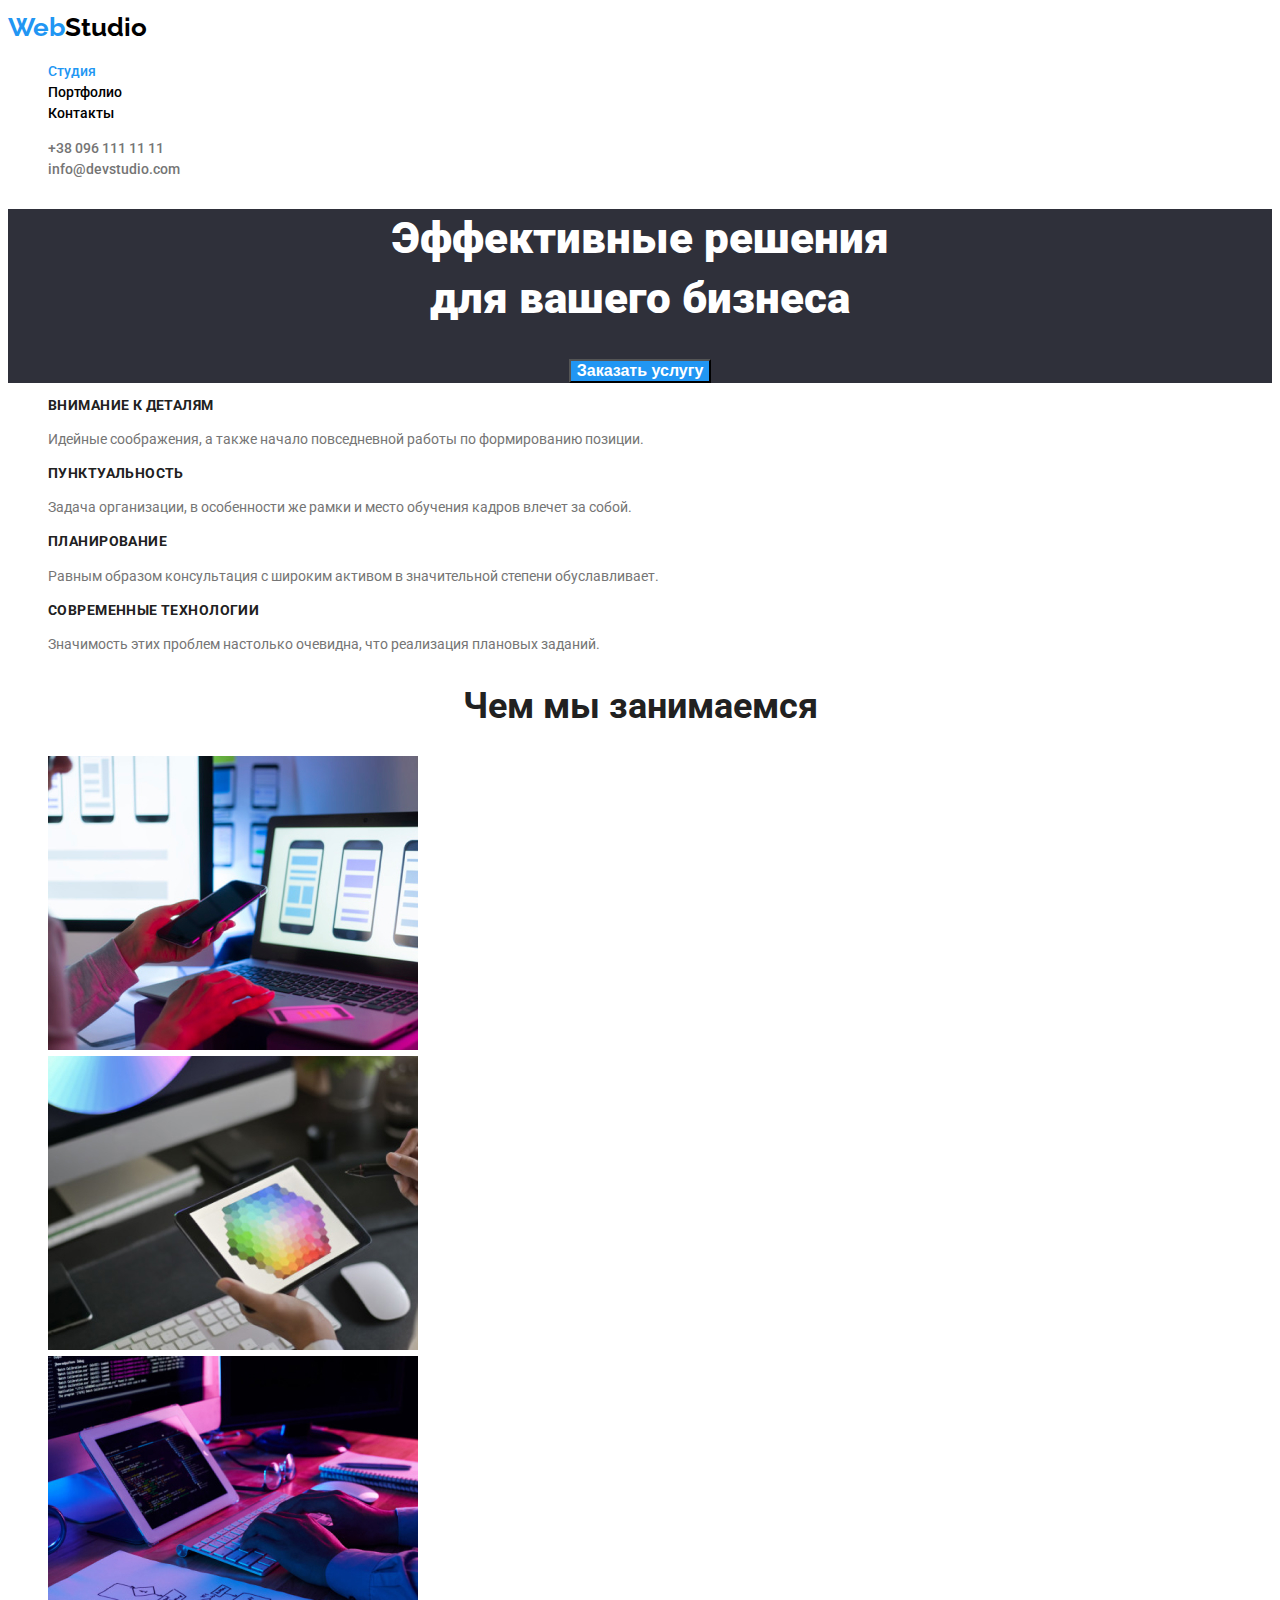
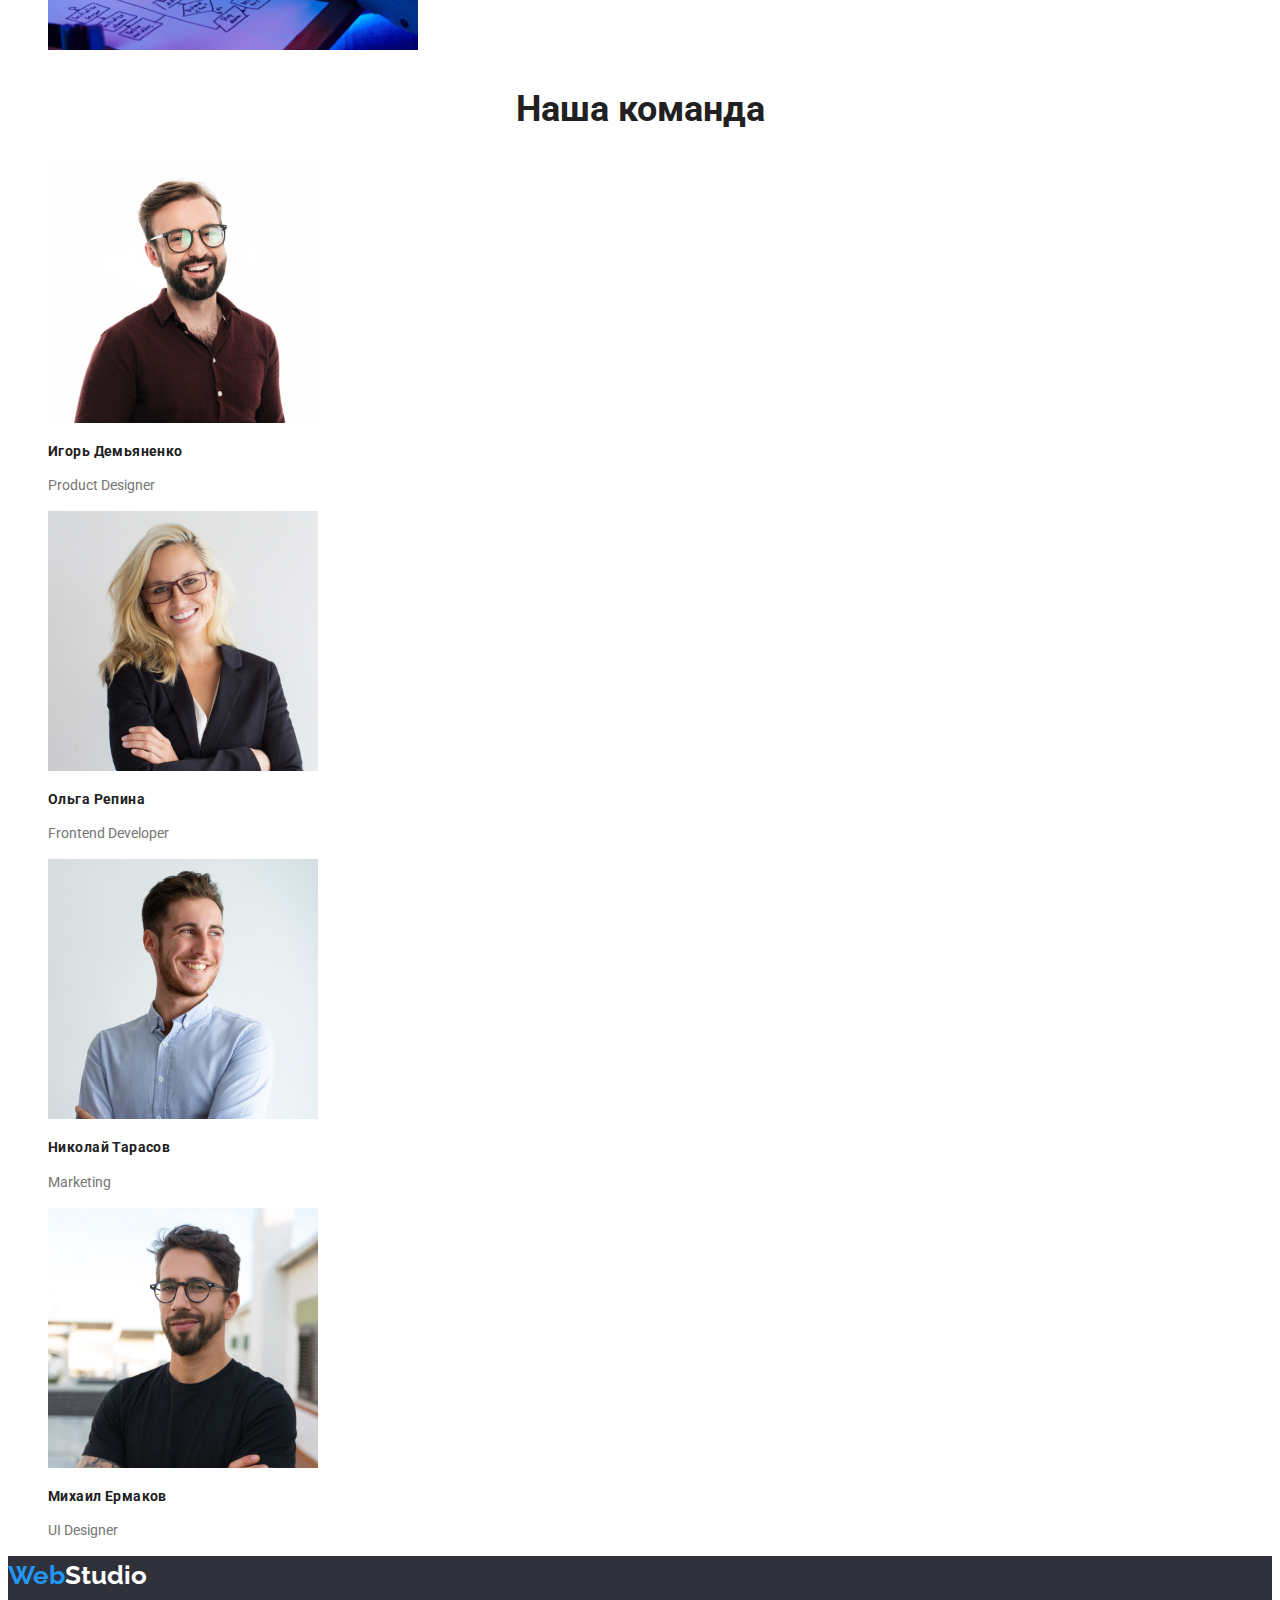
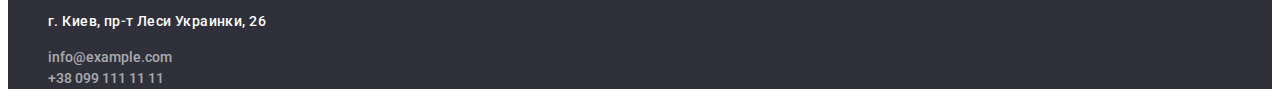
==== commit cd2aab80: "исправлен шрифт в футере и фокус в активных елементах" ====
--- a/index.html
+++ b/index.html
@@ -15,7 +15,7 @@
         <nav class="shapka-navigatsiya">
             <a href="index.html" class="emblema"><span class="web">Web</span>Studio</a>
             <ul class="spisok">
-                <li><a href="" class="link">Студия</a></li>
+                <li><a href="index.html" class="link1">Студия</a></li>
                 <li><a href="portfolio.html" class="link">Портфолио</a></li>
                 <li><a href="" class="link">Контакты</a></li>
             </ul>
@@ -53,10 +53,10 @@
          <section>
              <h2 class="nashakomanda">Наша команда</h2>
              <ul class="spisok">
-                 <li><img src="images/1.jpg" alt="Игорь Демьяненко" width="270"><h3 class="zagolovok">Игорь Демьяненко</h3><p class="abzac">Product Designer</p></li>
-                 <li><img src="images/4.jpg" alt="Ольга Репина" width="270"><h3 class="zagolovok">Ольга Репина</h3><p class="abzac">Frontend Developer</p></li>
-                 <li><img src="images/3.jpg" alt="Николай Tарасов" width="270"><h3 class="zagolovok">Николай Тарасов</h3><p class="abzac">Marketing</p></li>
-                 <li><img src="images/2.jpg" alt="Михаил Ермаков" width="270"><h3 class="zagolovok">Михаил Ермаков</h3><p class="abzac">UI Designer</p></li>
+                 <li><img src="images/1.jpg" alt="Игорь Демьяненко" width="270"><h3 class="ludy">Игорь Демьяненко</h3><p class="abzac">Product Designer</p></li>
+                 <li><img src="images/4.jpg" alt="Ольга Репина" width="270"><h3 class="ludy">Ольга Репина</h3><p class="abzac">Frontend Developer</p></li>
+                 <li><img src="images/3.jpg" alt="Николай Tарасов" width="270"><h3 class="ludy">Николай Тарасов</h3><p class="abzac">Marketing</p></li>
+                 <li><img src="images/2.jpg" alt="Михаил Ермаков" width="270"><h3 class="ludy">Михаил Ермаков</h3><p class="abzac">UI Designer</p></li>
              </ul>
          </section>
     </main>
--- a/css/style.css
+++ b/css/style.css
@@ -6,15 +6,20 @@
     line-height:1.5;
     font-weight: 500;
 }
-.link,.svyazi
+.link
 {
     color:black;
     text-decoration: none;
 }
 
-.link:hover
+.link:hover,.link:focus
 {
  color: rgba(33, 150, 243, 1);
+}
+.link1,.link1:focus
+{
+ color: rgba(33, 150, 243, 1);
+ text-decoration: none;
 }
 .spisok
 {
@@ -40,7 +45,6 @@
 {
     background-color: rgba(33, 150, 243, 1);
     color:white;
-    cursor:pointer;
     font-size: 16px;
     cursor:pointer;
     font-weight: 700;
@@ -65,7 +69,7 @@
     line-height:1.625;
     cursor:pointer;
 }
-.menu-knopka:hover
+.menu-knopka:hover,.menu-knopka:focus
 {
     cursor:pointer;
     background-color: rgba(33, 150, 243, 1);
@@ -112,7 +116,8 @@
 
 .svyazi
 {
-    color: rgb(117, 117, 117)
+    color: rgb(117, 117, 117);
+    text-decoration: none;
 }
 .podval
 {
@@ -136,12 +141,13 @@
 .adress
 {
     color: #ffffff;
+
 }
-.svyazi:hover
+.svyazi:hover,.svyazi:focus
 {
     color: rgba(33, 150, 243, 1);
 }
-.svyazi-podval:hover
+.svyazi-podval:hover,.svyazi-podval:focus
 {
     color: rgba(33, 150, 243, 1);
 }
@@ -167,5 +173,17 @@
     color:rgba(255, 255, 255, 1);
     font-size: 14px;
     line-height: 24px;
-    letter-spacing: 0.03em
-}+    letter-spacing: 0.03em  
+}
+.ludy
+{
+
+    font-weight: 700;
+    font-size: 14px;
+    letter-spacing: 0.03em;
+    line-height: 1.17;
+}
+.shrift
+{
+    font-style: normal;
+}
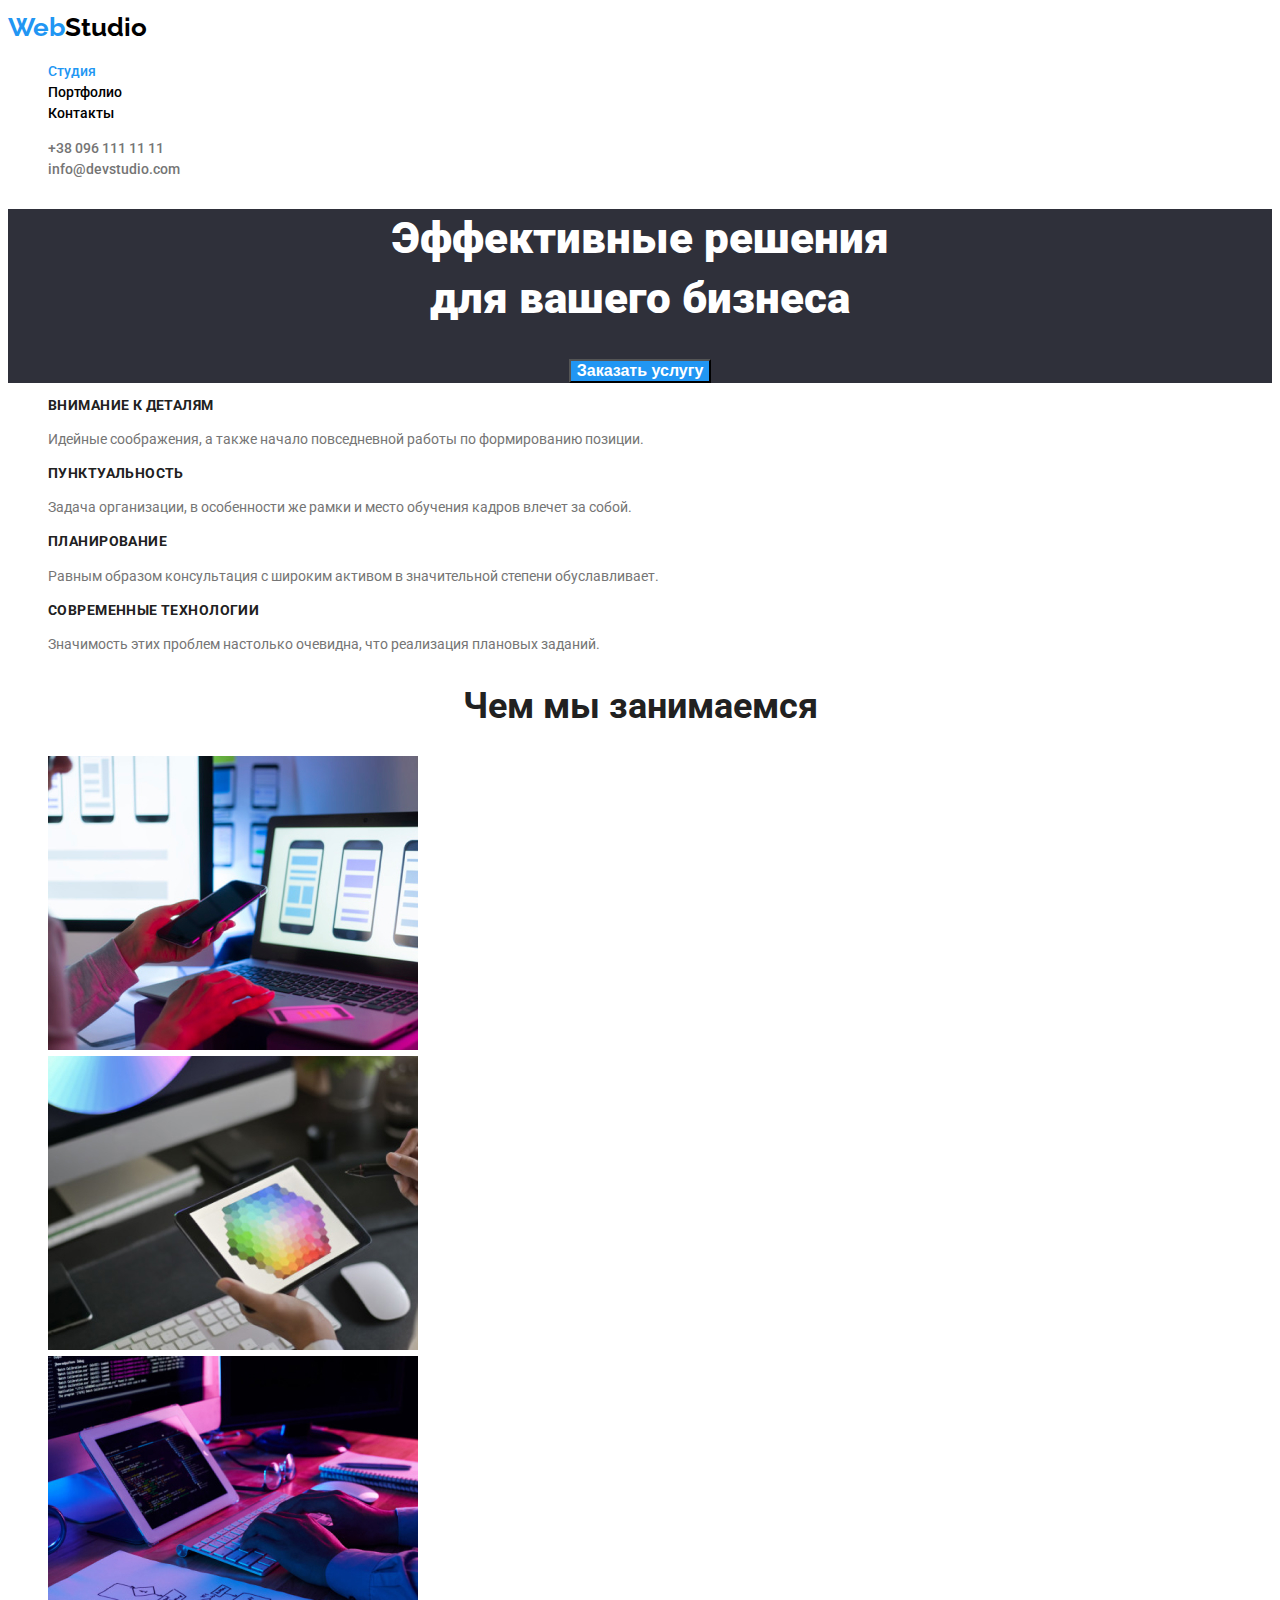
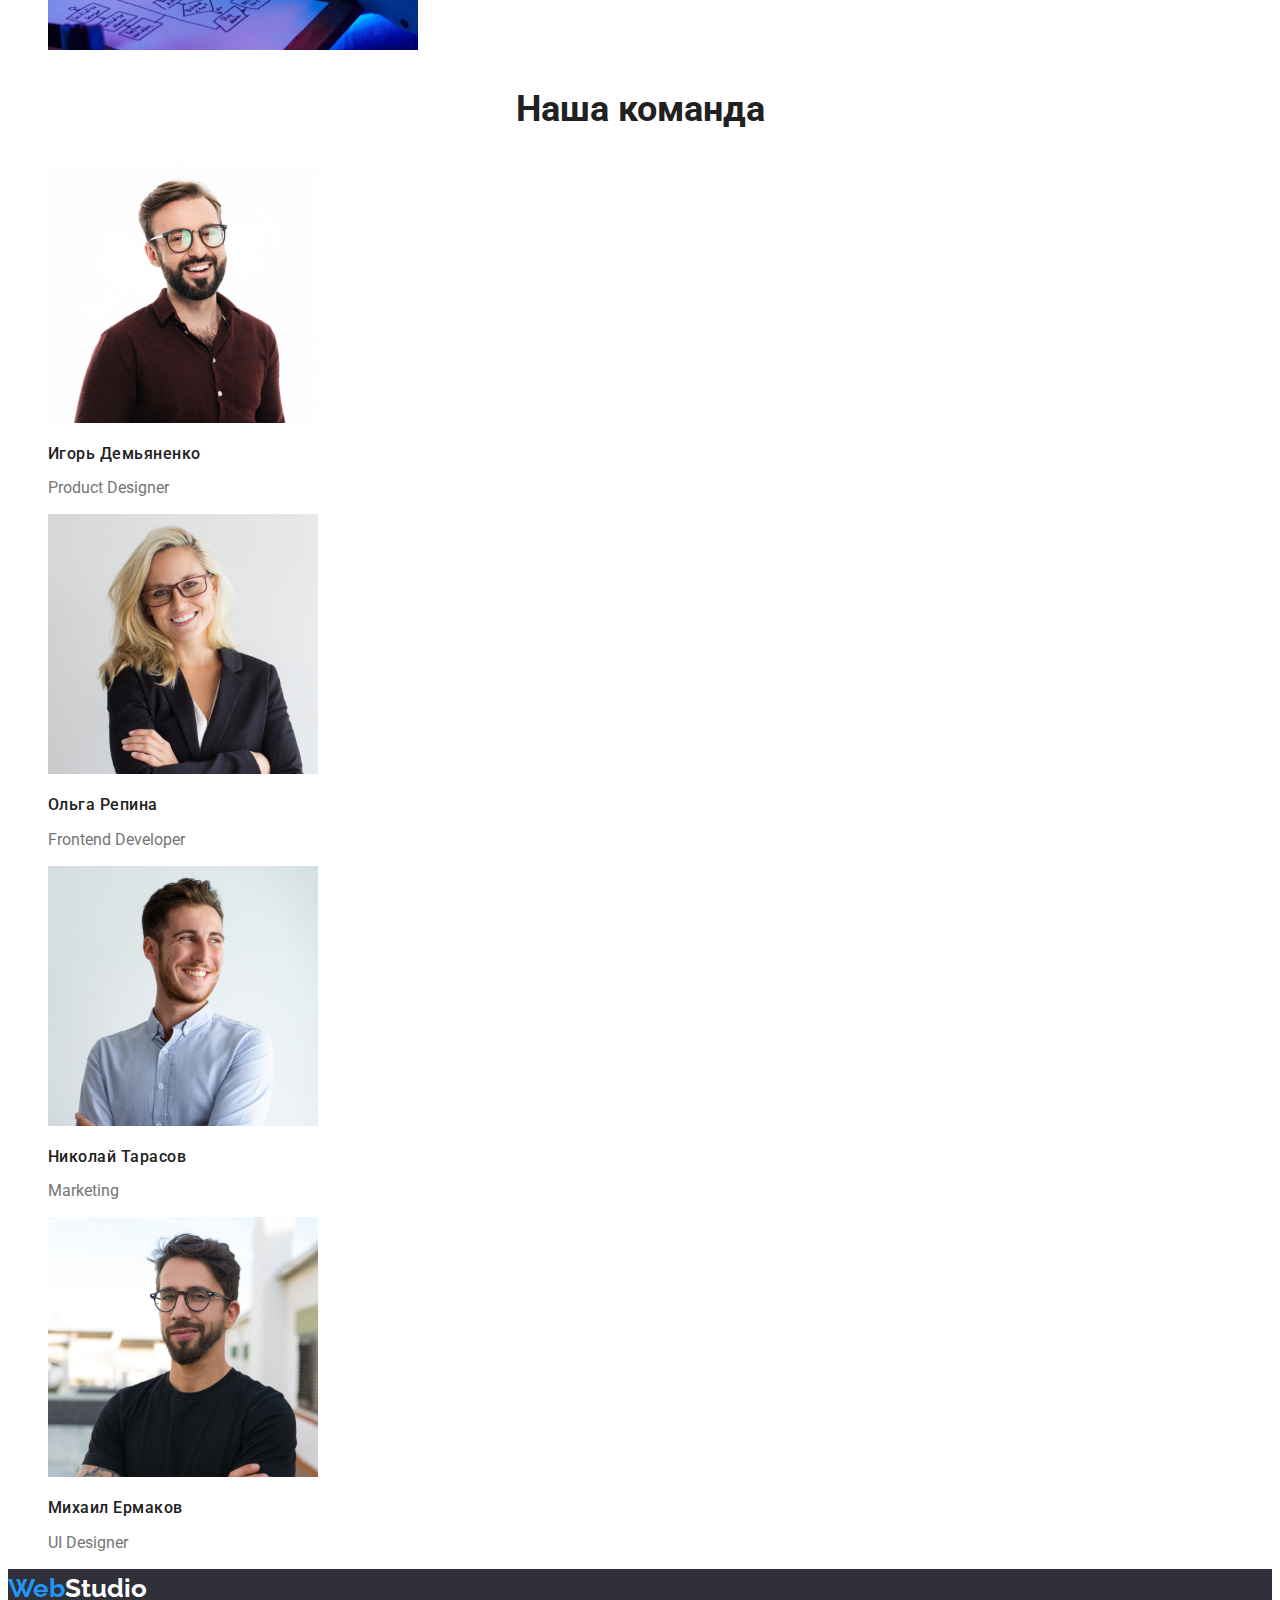
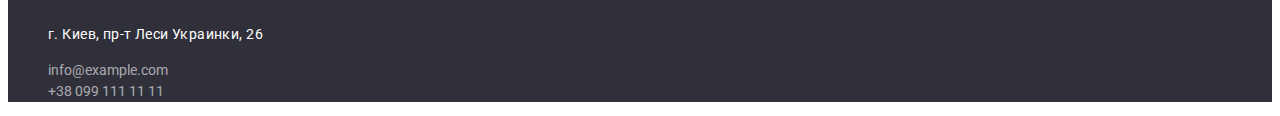
==== commit 41f34c00: "исправлены ошибки валидации" ====
--- a/index.html
+++ b/index.html
@@ -1,73 +1,72 @@
-<!DOCTYPE html>
-<html lang="ru">
-<head>
-    <meta charset="UTF-8">
-    <meta http-equiv="X-UA-Compatible" content="IE=edge">
-    <meta name="viewport" content="width=device-width, initial-scale=1.0">
-    <title>Document</title>
-    <link href="css/style.css" rel="stylesheet">
-    <link href="https://fonts.googleapis.com/css2?family=Raleway:wght@700&family=Roboto:wght@400;500;700;900&display=swap" rel="stylesheet">
+    <!DOCTYPE html>
+    <html lang="ru">
+    <head>
+        <meta charset="UTF-8">
+        <meta http-equiv="X-UA-Compatible" content="IE=edge">
+        <meta name="viewport" content="width=device-width, initial-scale=1.0">
+        <title>Document</title>
+        <link href="css/style.css" rel="stylesheet">
+        <link href="https://fonts.googleapis.com/css2?family=Raleway:wght@700&family=Roboto:wght@400;500;700;900&display=swap" rel="stylesheet">
 
-</head>
-<body>
-    <!--шапка сайта-->
-    <header class="shapka">
-        <nav class="shapka-navigatsiya">
-            <a href="index.html" class="emblema"><span class="web">Web</span>Studio</a>
-            <ul class="spisok">
-                <li><a href="index.html" class="link1">Студия</a></li>
-                <li><a href="portfolio.html" class="link">Портфолио</a></li>
-                <li><a href="" class="link">Контакты</a></li>
+    </head>
+    <body>
+        <!--шапка сайта-->
+        <header class="shapka">
+            <nav class="shapka-navigatsiya">
+                <a href="index.html" class="emblema"><span class="web">Web</span>Studio</a>
+                <ul class="list">
+                    <li><a href="index.html" class="link1">Студия</a></li>
+                    <li><a href="portfolio.html" class="link">Портфолио</a></li>
+                    <li><a href="" class="link">Контакты</a></li>
+                </ul>
+            </nav>
+            <ul class="list">
+                <li><a href="tel:+380961111111"  class="contacts">+38 096 111 11 11</a></li>
+                <li><a href="mailto:info@devstudio.com"  class="contacts">info@devstudio.com</a></li>
             </ul>
-        </nav>
-        <ul class="spisok">
-            <li><a href="tel:+380961111111"  class="svyazi">+38 096 111 11 11</a></li>
-            <li><a href="mailto:info@devstudio.com"  class="svyazi">info@devstudio.com</a></li>
-        </ul>
 
-    </header>
-    <main>
-        <!--hero-->
-        <section class="hero">
-            <h1 class="hero-text">Эффективные решения <br>для вашего бизнеса</br></h1>
-                <button type="button" class="hero-button">Заказать услугу</button>
-        </section>
-         <section>
-            <ul class="spisok">
-                <li><h3 class="zagolovok">Внимание к деталям</h3>
-                    <p class="abzac">Идейные соображения, а также начало повседневной работы по формированию позиции.</p></li>
-                <li><h3 class="zagolovok">Пунктуальность</h3><p class="abzac">Задача организации, в особенности же рамки и место обучения кадров влечет за собой.</p></li>
-                <li><h3 class="zagolovok">Планирование</h3><p class="abzac">Равным образом консультация с широким активом в значительной степени обуславливает.</p></li>
-                <li><h3 class="zagolovok">Современные технологии</h3><p class="abzac">Значимость этих проблем настолько очевидна, что реализация плановых заданий.</p></li>
+        </header>
+        <main>
+            <!--hero-->
+            <section class="hero">
+                <h1 class="hero-text">Эффективные решения <br>для вашего бизнеса</h1>
+                    <button type="button" class="hero-button">Заказать услугу</button>
+            </section>
+            <section>
+                <ul class="list">
+                    <li><h3 class="zagolovok">Внимание к деталям</h3>
+                        <p class="paragraph">Идейные соображения, а также начало повседневной работы по формированию позиции.</p></li>
+                    <li><h3 class="zagolovok">Пунктуальность</h3><p class="paragraph">Задача организации, в особенности же рамки и место обучения кадров влечет за собой.</p></li>
+                    <li><h3 class="zagolovok">Планирование</h3><p class="paragraph">Равным образом консультация с широким активом в значительной степени обуславливает.</p></li>
+                    <li><h3 class="zagolovok">Современные технологии</h3><p class="paragraph">Значимость этих проблем настолько очевидна, что реализация плановых заданий.</p></li>
+                    </ul>
+            </section>
+            <!--чем мы занимаемся-->
+            <section>
+                <h2 class="Benefits">Чем мы занимаемся</h2>
+                <ul class="list">
+                    <li><img src="images/box2.jpg" alt="подбор для всех девайсов" width="370"></li>
+                    <li><img src='images/box3.jpg' alt="подбор цветов" width="370"></li>
+                    <li><img src='images/img.jpg' alt="разработка сайтов" width="370"></li>
+                </ul>  
+            </section>
+            <section>
+                <h2 class="team">Наша команда</h2>
+                <ul class="list">
+                    <li><img src="images/1.jpg" alt="Игорь Демьяненко" width="270"><h3 class="our-team">Игорь Демьяненко</h3><p class="position">Product Designer</p></li>
+                    <li><img src="images/4.jpg" alt="Ольга Репина" width="270"><h3 class="our-team">Ольга Репина</h3><p class="position">Frontend Developer</p></li>
+                    <li><img src="images/3.jpg" alt="Николай Tарасов" width="270"><h3 class="our-team">Николай Тарасов</h3><p class="position">Marketing</p></li>
+                    <li><img src="images/2.jpg" alt="Михаил Ермаков" width="270"><h3 class="our-team">Михаил Ермаков</h3><p class="position">UI Designer</p></li>
                 </ul>
-         </section>
-         <!--чем мы занимаемся-->
-         <section>
-             <h2 class="chemzanimaemsya">Чем мы занимаемся</h2>
-             <ul class="spisok">
-                 <li><img src="images/box2.jpg" alt="подбор для всех девайсов" width="370"></li>
-                 <li><img src='images/box3.jpg' alt="подбор цветов" width="370"></li>
-                 <li><img src='images/img.jpg' alt="разработка сайтов" width="370"></li>
-             </ul>  
-         </section>
-         <section>
-             <h2 class="nashakomanda">Наша команда</h2>
-             <ul class="spisok">
-                 <li><img src="images/1.jpg" alt="Игорь Демьяненко" width="270"><h3 class="ludy">Игорь Демьяненко</h3><p class="abzac">Product Designer</p></li>
-                 <li><img src="images/4.jpg" alt="Ольга Репина" width="270"><h3 class="ludy">Ольга Репина</h3><p class="abzac">Frontend Developer</p></li>
-                 <li><img src="images/3.jpg" alt="Николай Tарасов" width="270"><h3 class="ludy">Николай Тарасов</h3><p class="abzac">Marketing</p></li>
-                 <li><img src="images/2.jpg" alt="Михаил Ермаков" width="270"><h3 class="ludy">Михаил Ермаков</h3><p class="abzac">UI Designer</p></li>
-             </ul>
-         </section>
-    </main>
-<!--подвал--> 
-   <footer class="podval">        
-        <a href="index.html" class="emblema-podval"><span class="web-podval">Web</span>Studio</a>
-        <address class="shrift"><ul class="spisok-podval">
-        <li ><p><span class="adressa">г. Киев, пр-т Леси Украинки, 26</p></li>
-        <li><a href="mailto:info@example.com" class="svyazi-podval">info@example.com</a></li>
-        <li><a href="tel:+380991111111" class="svyazi-podval">+38 099 111 11 11</a></li>
-        </ul></address>
-    </footer>
-</body>     
-</html>
+            </section>
+        </main>
+    <!--подвал--> 
+    <footer class="basment">        
+            <a href="index.html" class="emblema-basment"><span class="web-basment">Web</span>Studio</a>
+            <address class="letter"><ul class="list-basment">
+            <li><p class="street">г. Киев, пр-т Леси Украинки, 26</p></li>
+            <li><a href="mailto:info@example.com" class="contacts-basment">info@example.com</a></li>
+            <li><a href="tel:+380991111111" class="contacts-basment">+38 099 111 11 11</a></li>
+            </ul></address>
+        </footer>
+        </body></html>--- a/css/style.css
+++ b/css/style.css
@@ -21,11 +21,11 @@
  color: rgba(33, 150, 243, 1);
  text-decoration: none;
 }
-.spisok
+.list
 {
     list-style-type: none;
 }
-.spisok-podval
+.list-basment
 {
     list-style-type: none;
 }
@@ -49,14 +49,14 @@
     cursor:pointer;
     font-weight: 700;
 }
-.chemzanimaemsya
+.Benefits
 {
     text-align: center;
     font-size: 36px;
     font-weight: 700;
     line-height: 1.12;
 }
-.nashakomanda
+.team
 {
     text-align: center;
     font-size: 36px;
@@ -64,12 +64,12 @@
     line-height: 1.3;
 }
 
-.menu-knopka
+.menu-button
 {
     line-height:1.625;
     cursor:pointer;
 }
-.menu-knopka:hover,.menu-knopka:focus
+.menu-button:hover,.menu-button:focus
 {
     cursor:pointer;
     background-color: rgba(33, 150, 243, 1);
@@ -85,11 +85,11 @@
 
 }   
 
-.knopka
-{
-    font-size: 16px;
-}
-.abzac
+.button
+{
+    font-size: 16px;
+}
+.paragraph
 {
     line-height:1.71428571429;
 }
@@ -109,17 +109,17 @@
 {
     color:black;
 }
-.web,.web-podval
+.web,.web-basment
 {
     color:rgb(33, 150, 243);
 }
 
-.svyazi
+.contacts
 {
     color: rgb(117, 117, 117);
     text-decoration: none;
 }
-.podval
+.basment
 {
     background-color: 	rgb(47, 48, 58);
 }
@@ -131,7 +131,7 @@
     letter-spacing: 0.03em;
     line-height: 1.17;
 }
-.abzac
+.paragraph
 {
     font-weight: 400;
     color:rgb(117, 117, 117);
@@ -143,20 +143,22 @@
     color: #ffffff;
 
 }
-.svyazi:hover,.svyazi:focus
+.contacts:hover,.contacts:focus
 {
     color: rgba(33, 150, 243, 1);
 }
-.svyazi-podval:hover,.svyazi-podval:focus
+.contacts-basment:hover,.contacts-basment:focus
 {
     color: rgba(33, 150, 243, 1);
 }
-.svyazi-podval
+.contacts-basment
 {
     color:rgba(255, 255, 255, 0.6);
     text-decoration: none;
-}
-.emblema-podval
+    font-style: normal;
+    font-weight: 400;
+}
+.emblema-basment
 {
     font-weight: bold;
     font-family: 'Raleway';
@@ -164,26 +166,42 @@
     color:white;
     font-size: 26px;
 }
-.emblema-podval:hover
-{
-    color:white;
-}
-.adressa
+.emblema-basment:hover
+{
+    color:white;
+}
+
+.our-team
+{
+
+    font-weight: 500;
+    font-size: 16px;
+    letter-spacing: 0.03em;
+    line-height: 1.17;
+}
+.letter
+{
+    font-style: normal;
+}
+.projects
+{
+    font-weight: 700;
+    font-size: 14px;
+    letter-spacing: 0.03em;
+    line-height: 1.17;
+}
+.street
 {
     color:rgba(255, 255, 255, 1);
     font-size: 14px;
     line-height: 24px;
-    letter-spacing: 0.03em  
-}
-.ludy
-{
-
-    font-weight: 700;
-    font-size: 14px;
-    letter-spacing: 0.03em;
-    line-height: 1.17;
-}
-.shrift
-{
-    font-style: normal;
-}
+    letter-spacing: 0.03em;
+    font-weight: 400;
+}
+.position
+{
+    font-weight: 400;
+    color:rgb(117, 117, 117);
+    font-size: 16px;
+    line-height: 18.75px;
+}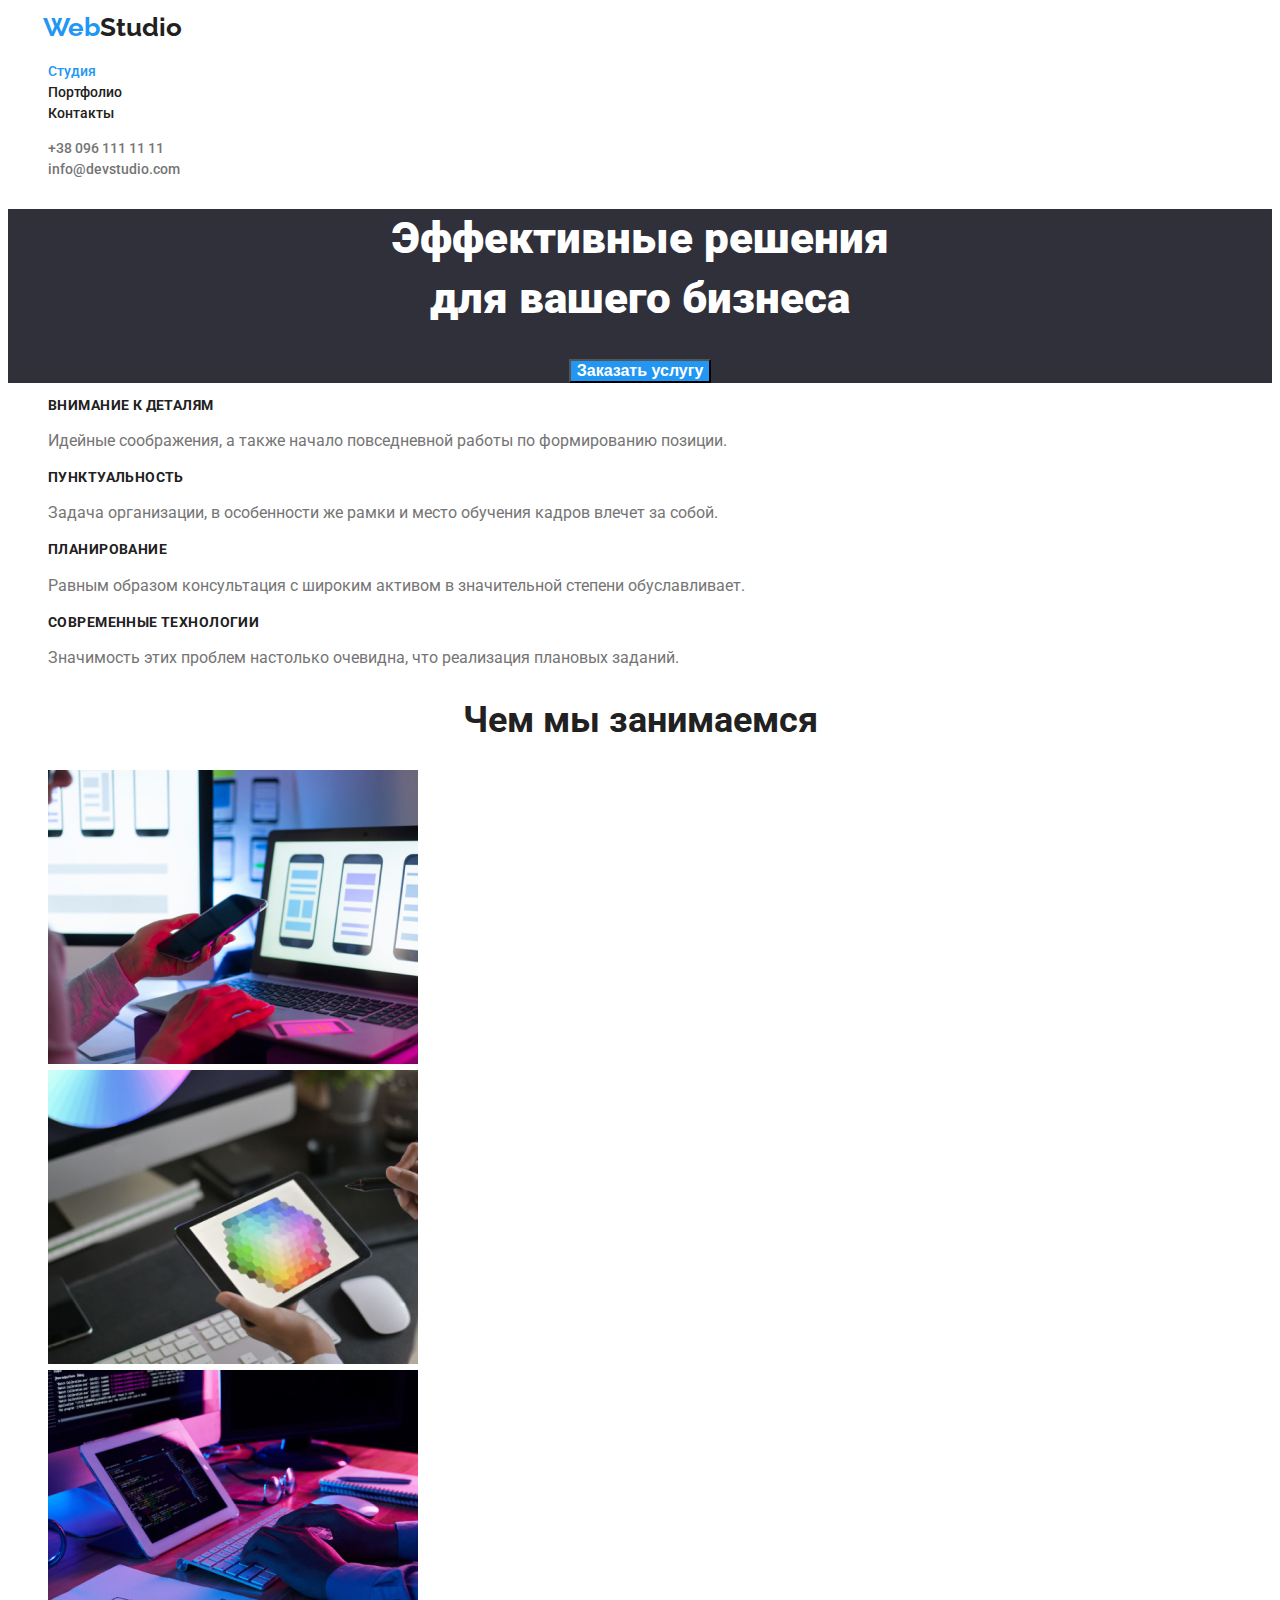
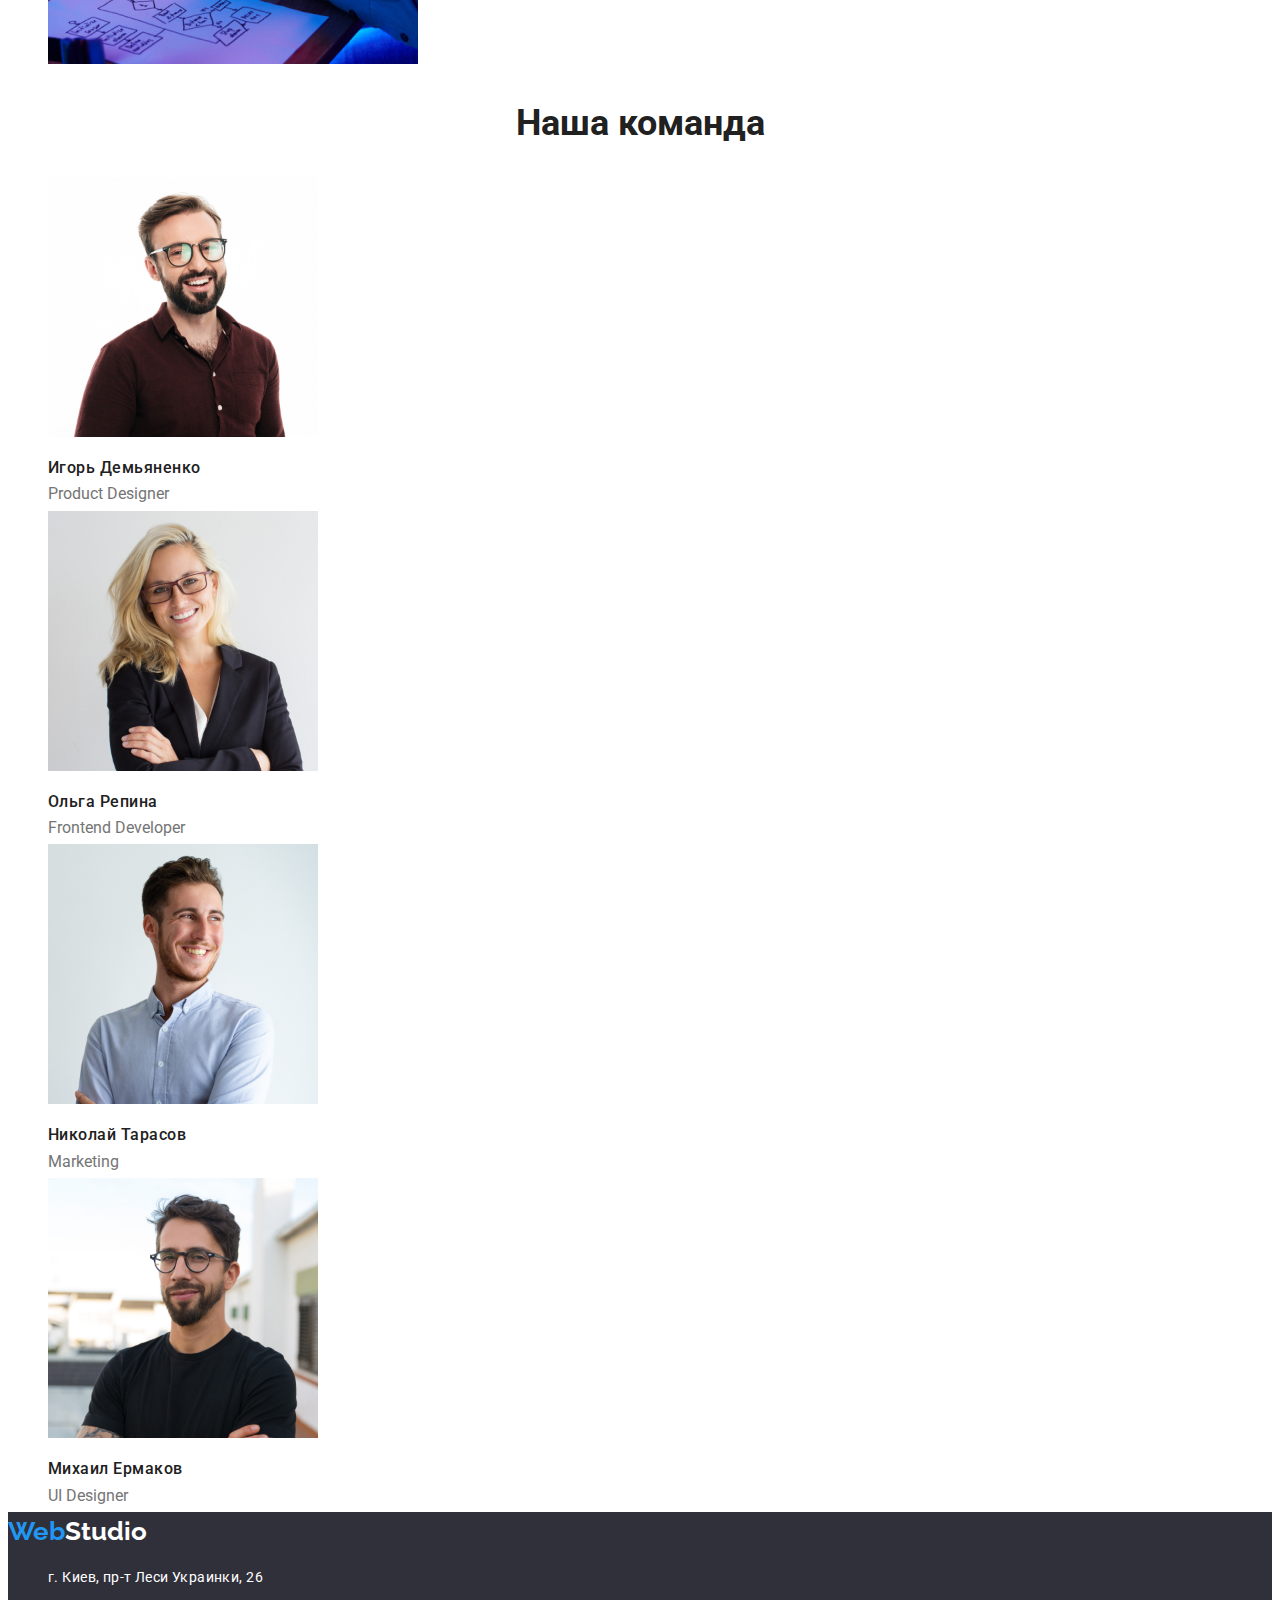
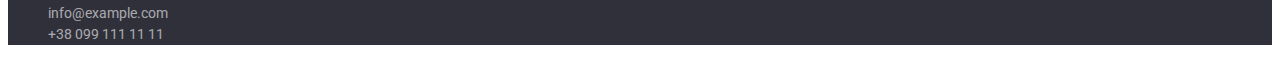
==== commit 8dc8ce1e: "код отформатирован для удобства "чтения"" ====
--- a/index.html
+++ b/index.html
@@ -1,72 +1,108 @@
-    <!DOCTYPE html>
-    <html lang="ru">
-    <head>
-        <meta charset="UTF-8">
-        <meta http-equiv="X-UA-Compatible" content="IE=edge">
-        <meta name="viewport" content="width=device-width, initial-scale=1.0">
-        <title>Document</title>
-        <link href="css/style.css" rel="stylesheet">
-        <link href="https://fonts.googleapis.com/css2?family=Raleway:wght@700&family=Roboto:wght@400;500;700;900&display=swap" rel="stylesheet">
+<!DOCTYPE html>
+<html lang="ru">
 
-    </head>
-    <body>
-        <!--шапка сайта-->
-        <header class="shapka">
-            <nav class="shapka-navigatsiya">
-                <a href="index.html" class="emblema"><span class="web">Web</span>Studio</a>
-                <ul class="list">
-                    <li><a href="index.html" class="link1">Студия</a></li>
-                    <li><a href="portfolio.html" class="link">Портфолио</a></li>
-                    <li><a href="" class="link">Контакты</a></li>
-                </ul>
-            </nav>
+<head>
+    <meta charset="UTF-8">
+    <meta http-equiv="X-UA-Compatible" content="IE=edge">
+    <meta name="viewport" content="width=device-width, initial-scale=1.0">
+    <title>Студия</title>
+    <link href="css/style.css" rel="stylesheet">
+    <link
+        href="https://fonts.googleapis.com/css2?family=Raleway:wght@700&family=Roboto:wght@400;500;700;900&display=swap"
+        rel="stylesheet">
+</head>
+
+<body>
+    <!--шапка сайта-->
+    <header class="shapka">
+        <nav class="shapka-navigatsiya">
+            <a href="index.html" class="emblema"><span class="web">Web</span>Studio</a>
             <ul class="list">
-                <li><a href="tel:+380961111111"  class="contacts">+38 096 111 11 11</a></li>
-                <li><a href="mailto:info@devstudio.com"  class="contacts">info@devstudio.com</a></li>
+                <li><a href="index.html" class="link1">Студия</a></li>
+                <li><a href="portfolio.html" class="link">Портфолио</a></li>
+                <li><a href="" class="link">Контакты</a></li>
             </ul>
+        </nav>
+        <ul class="list">
+            <li><a href="tel:+380961111111" class="contacts">+38 096 111 11 11</a></li>
+            <li><a href="mailto:info@devstudio.com" class="contacts">info@devstudio.com</a></li>
+        </ul>
 
-        </header>
-        <main>
-            <!--hero-->
-            <section class="hero">
-                <h1 class="hero-text">Эффективные решения <br>для вашего бизнеса</h1>
-                    <button type="button" class="hero-button">Заказать услугу</button>
-            </section>
-            <section>
-                <ul class="list">
-                    <li><h3 class="zagolovok">Внимание к деталям</h3>
-                        <p class="paragraph">Идейные соображения, а также начало повседневной работы по формированию позиции.</p></li>
-                    <li><h3 class="zagolovok">Пунктуальность</h3><p class="paragraph">Задача организации, в особенности же рамки и место обучения кадров влечет за собой.</p></li>
-                    <li><h3 class="zagolovok">Планирование</h3><p class="paragraph">Равным образом консультация с широким активом в значительной степени обуславливает.</p></li>
-                    <li><h3 class="zagolovok">Современные технологии</h3><p class="paragraph">Значимость этих проблем настолько очевидна, что реализация плановых заданий.</p></li>
-                    </ul>
-            </section>
-            <!--чем мы занимаемся-->
-            <section>
-                <h2 class="Benefits">Чем мы занимаемся</h2>
-                <ul class="list">
-                    <li><img src="images/box2.jpg" alt="подбор для всех девайсов" width="370"></li>
-                    <li><img src='images/box3.jpg' alt="подбор цветов" width="370"></li>
-                    <li><img src='images/img.jpg' alt="разработка сайтов" width="370"></li>
-                </ul>  
-            </section>
-            <section>
-                <h2 class="team">Наша команда</h2>
-                <ul class="list">
-                    <li><img src="images/1.jpg" alt="Игорь Демьяненко" width="270"><h3 class="our-team">Игорь Демьяненко</h3><p class="position">Product Designer</p></li>
-                    <li><img src="images/4.jpg" alt="Ольга Репина" width="270"><h3 class="our-team">Ольга Репина</h3><p class="position">Frontend Developer</p></li>
-                    <li><img src="images/3.jpg" alt="Николай Tарасов" width="270"><h3 class="our-team">Николай Тарасов</h3><p class="position">Marketing</p></li>
-                    <li><img src="images/2.jpg" alt="Михаил Ермаков" width="270"><h3 class="our-team">Михаил Ермаков</h3><p class="position">UI Designer</p></li>
-                </ul>
-            </section>
-        </main>
-    <!--подвал--> 
-    <footer class="basment">        
-            <a href="index.html" class="emblema-basment"><span class="web-basment">Web</span>Studio</a>
-            <address class="letter"><ul class="list-basment">
-            <li><p class="street">г. Киев, пр-т Леси Украинки, 26</p></li>
-            <li><a href="mailto:info@example.com" class="contacts-basment">info@example.com</a></li>
-            <li><a href="tel:+380991111111" class="contacts-basment">+38 099 111 11 11</a></li>
-            </ul></address>
-        </footer>
-        </body></html>+    </header>
+    <main>
+        <!--hero-->
+        <section class="hero">
+            <h1 class="hero-text">Эффективные решения <br>для вашего бизнеса</h1>
+            <button type="button" class="hero-button">Заказать услугу</button>
+        </section>
+        <section>
+            <ul class="list">
+                <li>
+                    <h3 class="zagolovok">Внимание к деталям</h3>
+                    <p class="paragraph">Идейные соображения, а также начало повседневной работы по формированию
+                        позиции.</p>
+                </li>
+                <li>
+                    <h3 class="zagolovok">Пунктуальность</h3>
+                    <p class="paragraph">Задача организации, в особенности же рамки и место обучения кадров влечет за
+                        собой.</p>
+                </li>
+                <li>
+                    <h3 class="zagolovok">Планирование</h3>
+                    <p class="paragraph">Равным образом консультация с широким активом в значительной степени
+                        обуславливает.</p>
+                </li>
+                <li>
+                    <h3 class="zagolovok">Современные технологии</h3>
+                    <p class="paragraph">Значимость этих проблем настолько очевидна, что реализация плановых заданий.
+                    </p>
+                </li>
+            </ul>
+        </section>
+        <!--чем мы занимаемся-->
+        <section>
+            <h2 class="Benefits">Чем мы занимаемся</h2>
+            <ul class="list">
+                <li><img src="images/box2.jpg" alt="подбор для всех девайсов" width="370"></li>
+                <li><img src='images/box3.jpg' alt="подбор цветов" width="370"></li>
+                <li><img src='images/img.jpg' alt="разработка сайтов" width="370"></li>
+            </ul>
+        </section>
+        <section>
+            <h2 class="team">Наша команда</h2>
+            <ul class="list">
+                <li><img src="images/1.jpg" alt="Игорь Демьяненко" width="270">
+                    <h3 class="our-team">Игорь Демьяненко</h3>
+                    <p class="position">Product Designer</p>
+                </li>
+                <li><img src="images/4.jpg" alt="Ольга Репина" width="270">
+                    <h3 class="our-team">Ольга Репина</h3>
+                    <p class="position">Frontend Developer</p>
+                </li>
+                <li><img src="images/3.jpg" alt="Николай Tарасов" width="270">
+                    <h3 class="our-team">Николай Тарасов</h3>
+                    <p class="position">Marketing</p>
+                </li>
+                <li><img src="images/2.jpg" alt="Михаил Ермаков" width="270">
+                    <h3 class="our-team">Михаил Ермаков</h3>
+                    <p class="position">UI Designer</p>
+                </li>
+            </ul>
+        </section>
+    </main>
+    <!--подвал-->
+    <footer class="basment">
+        <a href="index.html" class="emblema-basment"><span class="web-basment">Web</span>Studio</a>
+        <address class="letter">
+            <ul class="list-basment">
+                <li>
+                    <p class="street">г. Киев, пр-т Леси Украинки, 26</p>
+                </li>
+                <li><a href="mailto:info@example.com" class="contacts-basment">info@example.com</a></li>
+                <li><a href="tel:+380991111111" class="contacts-basment">+38 099 111 11 11</a></li>
+            </ul>
+        </address>
+    </footer>
+</body>
+
+</html>--- a/css/style.css
+++ b/css/style.css
@@ -1,24 +1,34 @@
+:root
+{
+    --maincolor: rgba(33,33,33);
+    --bluecolor: rgba(33, 150, 243, 1);
+    --silvercolor: rgba(117, 117, 117);
+    --rockcolor: rgb(47, 48, 58);
+    --whitecolor: rgba(245,244,250);
+    --whitetext: rgba(255, 255, 255, 1);
+    --whitesix: rgba(255, 255, 255, 0.6)
+}
 body
 {
     font-family: 'Roboto', sans-serif;
-    color:rgba(33,33,33);
+    color: var(--maincolor);
     font-size: 14px;
     line-height:1.5;
     font-weight: 500;
 }
 .link
 {
-    color:black;
+    color:var(--maincolor);
     text-decoration: none;
 }
 
 .link:hover,.link:focus
 {
- color: rgba(33, 150, 243, 1);
+ color: var(--bluecolor);
 }
 .link1,.link1:focus
 {
- color: rgba(33, 150, 243, 1);
+    color: var(--bluecolor);
  text-decoration: none;
 }
 .list
@@ -31,20 +41,20 @@
 }
 .hero-text
 {
-    color:white;
+    color: var(--whitetext);
     font-size: 44px;
     line-height: 1.36;
     font-weight: 900;
 }
 .hero
 {
-    background-color: rgba(47,48,58);
+    background-color: var(--rockcolor);
     text-align: center;
 }
 .hero-button
 {
-    background-color: rgba(33, 150, 243, 1);
-    color:white;
+    background-color: var(--bluecolor);
+    color: var(--whitetext);
     font-size: 16px;
     cursor:pointer;
     font-weight: 700;
@@ -68,12 +78,20 @@
 {
     line-height:1.625;
     cursor:pointer;
+    background-color: var(--whitecolor);
+    border: 0cm; 
+    border-radius:4px;
+    font-family: 'Roboto', sans-serif;
+    font-weight: 500;
+    font-size: 16px;
+    line-height:1.5;
+    height: 38px;
 }
 .menu-button:hover,.menu-button:focus
 {
     cursor:pointer;
-    background-color: rgba(33, 150, 243, 1);
-    color : rgba(245,244,250);
+    background-color: var(--bluecolor);
+    color :var(--whitecolor);
     border: 0cm; 
     
 }
@@ -91,7 +109,7 @@
 }
 .paragraph
 {
-    line-height:1.71428571429;
+    line-height:1.7;
 }
 .portfolio
 {
@@ -102,26 +120,27 @@
     font-weight: 700;
     font-family: 'Raleway';
     text-decoration: none;
-    color:black;
+    color:var(--maincolor);
     font-size: 26px;
+    margin-left: 35px;
 }
 .emblema:hover
 {
-    color:black;
+    color:var(--maincolor);
 }
 .web,.web-basment
 {
-    color:rgb(33, 150, 243);
+    color:var(--bluecolor);
 }
 
 .contacts
 {
-    color: rgb(117, 117, 117);
+    color: var(--silvercolor);
     text-decoration: none;
 }
 .basment
 {
-    background-color: 	rgb(47, 48, 58);
+    background-color: 	var(--rockcolor);
 }
 .zagolovok
 {
@@ -134,74 +153,79 @@
 .paragraph
 {
     font-weight: 400;
-    color:rgb(117, 117, 117);
+    color:var(--silvercolor);
+    font-size: 16px;
+    line-height: 24px;
+}
+.adress
+{
+    color: var(--whitecolor);
+
+}
+.contacts:hover,.contacts:focus
+{
+    color: var(--bluecolor);
+}
+.contacts-basment:hover,.contacts-basment:focus
+{
+    color:var(--bluecolor);
+}
+.contacts-basment
+{
+    color: var(--whitesix);
+    text-decoration: none;
+    font-style: normal;
+    font-weight: 400;
+}
+.emblema-basment
+{
+    font-weight: bold;
+    font-family: 'Raleway';
+    text-decoration: none;
+    color:var(--whitetext);
+    font-size: 26px;
+<<<<<<< Updated upstream
+    margin-left:40px;
+=======
+    margin-left: 35px;
+>>>>>>> Stashed changes
+}
+.emblema-basment:hover
+{
+    color:var(--whitetext);
+}
+
+.our-team
+{
+
+    font-weight: 500;
+    font-size: 16px;
+    letter-spacing: 0.03em;
+    line-height: 1.17;
+}
+.letter
+{
+    font-style: normal;
+}
+.projects
+{
+    font-weight: 700;
+    font-size: 18px;
+    letter-spacing: 0.03em;
+    line-height: 1.17;
+}
+.street
+{
+    color: var(--whitetext);
     font-size: 14px;
     line-height: 24px;
-}
-.adress
-{
-    color: #ffffff;
-
-}
-.contacts:hover,.contacts:focus
-{
-    color: rgba(33, 150, 243, 1);
-}
-.contacts-basment:hover,.contacts-basment:focus
-{
-    color: rgba(33, 150, 243, 1);
-}
-.contacts-basment
-{
-    color:rgba(255, 255, 255, 0.6);
-    text-decoration: none;
-    font-style: normal;
-    font-weight: 400;
-}
-.emblema-basment
-{
-    font-weight: bold;
-    font-family: 'Raleway';
-    text-decoration: none;
-    color:white;
-    font-size: 26px;
-}
-.emblema-basment:hover
-{
-    color:white;
-}
-
-.our-team
-{
-
-    font-weight: 500;
-    font-size: 16px;
-    letter-spacing: 0.03em;
-    line-height: 1.17;
-}
-.letter
-{
-    font-style: normal;
-}
-.projects
-{
-    font-weight: 700;
-    font-size: 14px;
-    letter-spacing: 0.03em;
-    line-height: 1.17;
-}
-.street
-{
-    color:rgba(255, 255, 255, 1);
-    font-size: 14px;
-    line-height: 24px;
     letter-spacing: 0.03em;
     font-weight: 400;
 }
 .position
 {
     font-weight: 400;
-    color:rgb(117, 117, 117);
-    font-size: 16px;
-    line-height: 18.75px;
+    color:var(--silvercolor);
+    font-size: 16px;
+    line-height: 1.17px;
 }